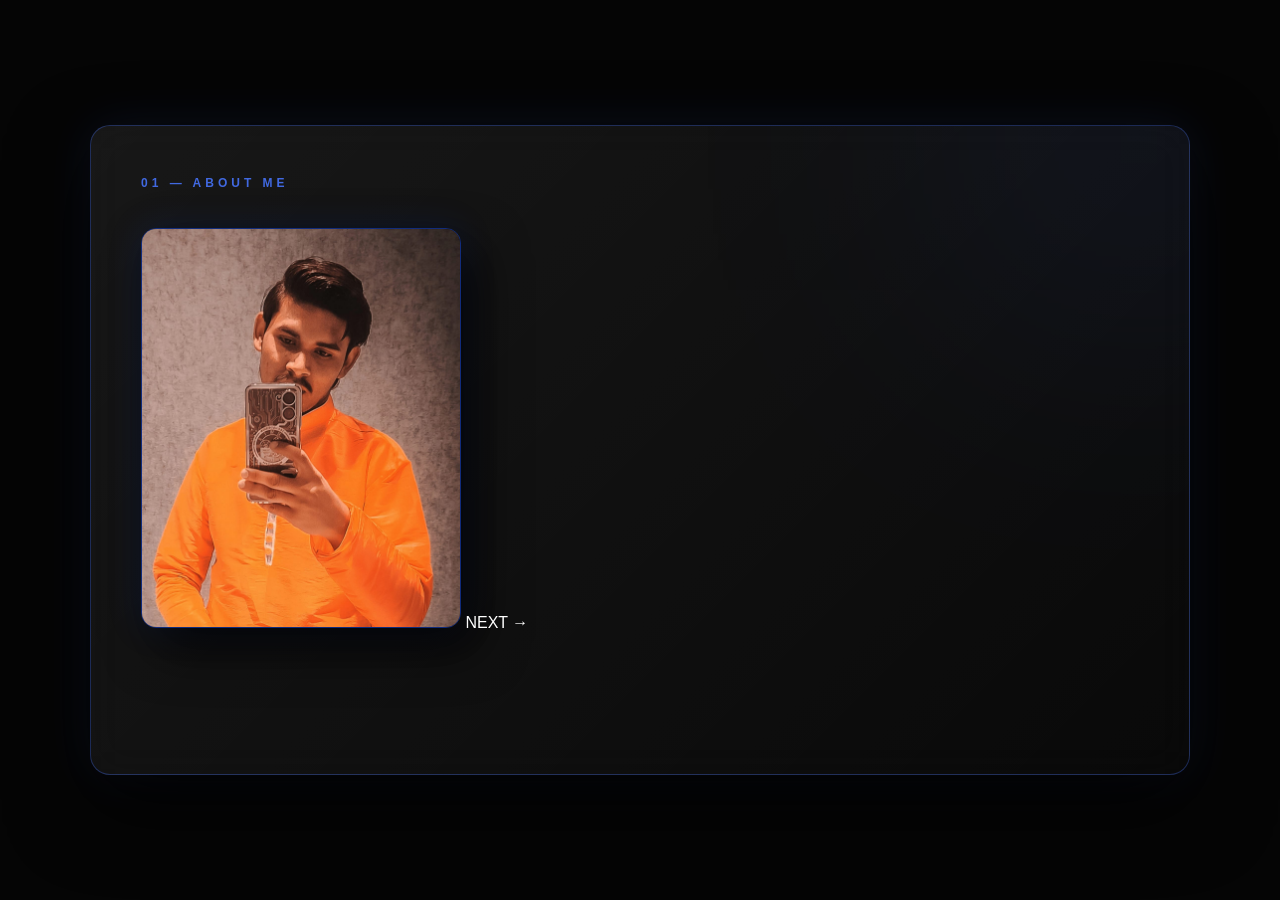
==== index.html @ beff291f "Merge branch 'main' of https://github.com/nandu-998/portfolio" ====
<!DOCTYPE html>
<html lang="en">

<head>

    <meta charset="UTF-8">

    <meta name="viewport" content="width=device-width, initial-scale=1.0">

    <title>CHANDU | Visual Merchandiser</title>
    
    <LINK rel="stylesheet" href="style.css">

</head>


<body>


    <!-- PAGE 01 : ABOUT ME -->

    <main>

        <div>
            01 — ABOUT ME
        </div>


        <section>

            <!-- PROFILE IMAGE -->

            <div>
                <img
                src="assets/profileimage.jpeg"
                    alt="Chandu profile
                >
            </div>


            <!-- ABOUT CONTENT -->

            <div>

                <h1>
                    CHANDU.
                </h1>

                <p>
                    VISUAL MERCHANDISER
                </p>

                <p>
                    I started as a Stock Associate, was promoted to
                    Sales Associate, and then to Visual Merchandiser.
                    I have over 3 years of retail experience at Nike.
                </p>

            </div>

        </section>


        <!-- PAGE NAVIGATION -->

        <div>

            <button>
                ← PREVIOUS
            </button>


            <span>
                01 / 05
            </span>


            <button onclick="window.location.href='experience.html'">
           NEXT →
          </button>
             
                
                
        

        </div>

    </main>


</body>

</html>
---- style.css ----
* {
    margin: 0;
    padding: 0;
    box-sizing: border-box;
}

body {
    min-height: 100vh;

    background: #050505;

    color: #ffffff;

    font-family: Arial, Helvetica, sans-serif;

    display: flex;

    justify-content: center;

    align-items: center;

    padding: 30px;
}


/* MAIN BOOK */

main {
    width: 100%;
    max-width: 1100px;

    min-height: 650px;

    padding: 50px;

    position: relative;

    overflow: hidden;

    border-radius: 20px;

    background:
        linear-gradient(
            135deg,
            rgba(255,255,255,0.08),
            rgba(255,255,255,0.02)
        );

    border: 1px solid rgba(65,105,225,0.35);

    box-shadow:
        0 30px 80px rgba(0,0,0,0.8),
        0 0 50px rgba(65,105,225,0.12);

    backdrop-filter: blur(20px);
}


/* BLUE GLOW */

main::before {

    content: "";

    position: absolute;

    width: 300px;
    height: 300px;

    background: #4169e1;

    filter: blur(140px);

    opacity: 0.15;

    top: -150px;
    right: -100px;

    pointer-events: none;
}


/* PAGE NUMBER */

main > div:first-child {

    color: #4169e1;

    font-size: 12px;

    font-weight: bold;

    letter-spacing: 4px;

    position: relative;

    z-index: 2;
}


/* ABOUT SECTION */

section {

    min-height: 480px;

    display: grid;

    grid-template-columns: 40% 60%;

    align-items: center;

    gap: 50px;

    position: relative;

    z-index: 2;
}


/* PROFILE IMAGE */

section img {

    width: 320px;

    height: 400px;

    object-fit: cover;

    border-radius: 15px;

    border: 1px solid rgba(15, 68, 228, 0.5);

    box-shadow:
        15px 20px 50px rgba(0,0,0,0.8),
        0 0 35px rgba(8, 64, 231, 0.15);

    transition: 0.4s ease;
}


section img:hover {

    transform:
        perspective(800px)
        rotateY(-5deg)
        translateY(-8px);

    box-shadow:
        20px 25px 60px rgba(0,0,0,0.9),
        0 0 45px rgba(65,105,225,0.3);
}


/* SMALL TITLE */

section div:last-child p:first-child {

    color: #4169e1;

    font-size: 13px;

    letter-spacing: 5px;

    font-weight: bold;

    margin-bottom: 20px;
}


/* NAME */

h1 {

    font-size: clamp(55px, 8vw, 90px);

    letter-spacing: -5px;

    margin-bottom: 25px;
}


/* DESCRIPTION */

section div:last-child p:last-child {

    max-width: 480px;

    color: #b8b8b8;

    font-size: 16px;

    line-height: 1.8;
}


/* NAVIGATION */

main > div:last-child {

    display: flex;

    justify-content: space-between;

    align-items: center;

    border-top: 1px solid rgba(255,255,255,0.12);

    padding-top: 20px;

    position: relative;

    z-index: 2;
}


button {

    background: rgba(255,255,255,0.04);

    color: hsl(187, 94%, 49%);

    border: 1px solid rgba(255,255,255,0.15);

    padding: 11px 20px;

    border-radius: 7px;

    cursor: pointer;

    transition: 0.3s;
}


button:hover {

    background: #4169e1;

    border-color: #4169e1;

    box-shadow:
        0 0 20px rgba(65,105,225,0.4);
}


main > div:last-child span {

    color: #777;

    letter-spacing: 3px;
}


/* MOBILE */

@media (max-width: 700px) {

    body {
        padding: 15px;
    }

    main {
        padding: 30px 20px;
    }

    section {
        grid-template-columns: 1fr;

        text-align: center;

        gap: 30px;
    }

    section img {
        width: 220px;
        height: 280px;
        margin: auto;
    }

    section div:last-child p:last-child {
        margin: auto;
    }

    h1 {
        font-size: 55px;
    }

}
/* =========================================================
   CHANDU PORTFOLIO
   EXPERIENCE PAGE — COMPLETE CSS
   Dark + White + Royal Blue
   Medium Glass Cards + Navigation Buttons
   ========================================================= */


/* =========================================================
   EXPERIENCE PAGE
   ========================================================= */

.experience-page {
    width: 100%;
    max-width: 950px;
    margin: 0 auto;
    padding: 25px 20px;
}


/* =========================================================
   PAGE LABEL
   ========================================================= */

.page-label {
    color: #4169e1;

    font-size: 11px;

    font-weight: 600;

    letter-spacing: 3px;

    text-align: center;

    margin-top: 20px;

    margin-bottom: 10px;
}


/* =========================================================
   EXPERIENCE TITLE
   ========================================================= */

.experience-title {
    text-align: center;

    margin-bottom: 30px;
}


.experience-title p {
    color: #4169e1;

    font-size: 11px;

    font-weight: 600;

    letter-spacing: 4px;

    margin: 0 0 8px;
}


.experience-title h1 {
    color: #ffffff;

    font-size: 42px;

    font-weight: 700;

    letter-spacing: 3px;

    margin: 0;
}


/* =========================================================
   EXPERIENCE CARD CONTAINER
   ========================================================= */

.experience-list {
    width: 100%;

    max-width: 760px;

    margin: 0 auto;

    display: grid;

    grid-template-columns: repeat(2, 1fr);

    gap: 18px;
}


/* =========================================================
   EXPERIENCE CARD
   ========================================================= */

.experience-item {

    min-height: 115px;

    padding: 18px 20px;

    background:
        linear-gradient(
            135deg,
            rgba(255,255,255,0.07),
            rgba(255,255,255,0.025)
        );

    border: 1px solid rgba(65,105,225,0.55);

    border-radius: 12px;

    backdrop-filter: blur(14px);

    -webkit-backdrop-filter: blur(14px);

    box-shadow:

        inset 0 1px 0 rgba(255,255,255,0.08),

        0 8px 20px rgba(0,0,0,0.35),

        0 0 15px rgba(65,105,225,0.05);

    transition:
        transform 0.3s ease,
        border-color 0.3s ease,
        box-shadow 0.3s ease;
}


/* =========================================================
   CARD HOVER
   ========================================================= */

.experience-item:hover {

    transform:
        translateY(-5px)
        perspective(700px)
        rotateX(2deg);

    border-color: #4169e1;

    box-shadow:

        inset 0 1px 0 rgba(255,255,255,0.12),

        0 15px 30px rgba(0,0,0,0.45),

        0 0 20px rgba(65,105,225,0.18);
}


/* =========================================================
   COMPANY NAME
   ========================================================= */

.experience-item .company {

    display: block;

    color: #4169e1;

    font-size: 10px;

    font-weight: 700;

    letter-spacing: 3px;

    margin-bottom: 7px;
}


/* =========================================================
   JOB TITLE
   ========================================================= */

.experience-item h2 {

    color: #ffffff;

    font-size: 18px;

    font-weight: 600;

    line-height: 1.3;

    margin: 0 0 7px;
}


/* =========================================================
   EXPERIENCE DURATION
   ========================================================= */

.experience-item p {

    color: #9ca3af;

    font-size: 11px;

    margin: 0;
}


/* =========================================================
   PAGE NAVIGATION
   ========================================================= */

.page-navigation {

    width: 100%;

    max-width: 760px;

    margin: 35px auto 0;

    display: flex;

    align-items: center;

    justify-content: space-between;

    gap: 20px;
}


/* =========================================================
   PREVIOUS / NEXT BUTTON
   ========================================================= */

.page-btn {

    display: inline-flex;

    align-items: center;

    justify-content: center;

    min-width: 130px;

    padding: 11px 20px;

    color: #ffffff;

    background:
        rgba(10,15,30,0.60);

    border: 1px solid #4169e1;

    border-radius: 8px;

    text-decoration: none;

    font-size: 11px;

    font-weight: 600;

    letter-spacing: 1.5px;

    backdrop-filter: blur(10px);

    -webkit-backdrop-filter: blur(10px);

    box-shadow:

        inset 0 0 12px rgba(65,105,225,0.08),

        0 0 10px rgba(65,105,225,0.08);

    transition:
        all 0.3s ease;
}


/* =========================================================
   BUTTON HOVER
   ========================================================= */

.page-btn:hover {

    color: #ffffff;

    background:
        rgba(65,105,225,0.15);

    border-color: #5b7cff;

    box-shadow:

        0 0 15px rgba(65,105,225,0.35),

        inset 0 0 15px rgba(65,105,225,0.08);

    transform: translateY(-2px);
}


/* =========================================================
   BUTTON ACTIVE
   ========================================================= */

.page-btn:active {

    transform: translateY(0);

    background:
        rgba(65,105,225,0.25);
}


/* =========================================================
   PAGE COUNTER
   ========================================================= */

.page-counter {

    color: #ffffff;

    font-size: 12px;

    font-weight: 700;

    letter-spacing: 3px;

    white-space: nowrap;
}


/* =========================================================
   PAGE NUMBER
   ========================================================= */

.page-number {

    color: rgba(255,255,255,0.25);

    font-size: 80px;

    font-weight: 800;

    text-align: center;

    line-height: 1;

    margin-top: 25px;
}


/* =========================================================
   MOBILE
   ========================================================= */

@media (max-width: 700px) {

    .experience-page {

        padding: 20px 15px;
    }


    .experience-title {

        margin-bottom: 22px;
    }


    .experience-title h1 {

        font-size: 32px;

        letter-spacing: 2px;
    }


    .experience-list {

        grid-template-columns: 1fr;

        gap: 14px;

        max-width: 420px;
    }


    .experience-item {

        min-height: auto;

        padding: 16px 18px;
    }


    .experience-item h2 {

        font-size: 17px;
    }


    .page-navigation {

        margin-top: 25px;

        gap: 10px;
    }


    .page-btn {

        min-width: auto;

        padding: 10px 12px;

        font-size: 9px;

        letter-spacing: 1px;
    }


    .page-counter {

        font-size: 10px;

        letter-spacing: 2px;
    }


    .page-number {

        font-size: 55px;

        margin-top: 20px;
    }

}


/* =========================================================
   SMALL MOBILE
   ========================================================= */

@media (max-width: 400px) {

    .experience-title h1 {

        font-size: 28px;
    }


    .experience-item h2 {

        font-size: 16px;
    }


    .page-btn {

        padding: 9px 10px;

        font-size: 8px;
    }


    .page-counter {

        font-size: 9px;
    }

}
/* FORCE EXPERIENCE NAVIGATION BORDER */

.experience-page ~ .page-navigation .page-btn,
.page-navigation .page-btn {

    display: inline-flex !important;

    align-items: center;
    justify-content: center;

    min-width: 130px;
    height: 42px;

    padding: 0 20px;

    color: #ffffff !important;

    background: rgba(8, 12, 25, 0.85) !important;

    border: 2px solid #4169e1 !important;

    border-radius: 8px !important;

    text-decoration: none !important;

    font-size: 11px;

    font-weight: 700;

    letter-spacing: 1.5px;

    box-sizing: border-box;

    box-shadow:
        0 0 8px rgba(65, 105, 225, 0.25),
        inset 0 0 10px rgba(65, 105, 225, 0.08);

    transition: all 0.3s ease;
}


.page-navigation .page-btn:hover {

    background: rgba(65, 105, 225, 0.20) !important;

    border-color: #5b7cff !important;

    box-shadow:
        0 0 18px rgba(65, 105, 225, 0.55),
        inset 0 0 12px rgba(65, 105, 225, 0.15);

    transform: translateY(-2px);
}
/* SKILL GLASS CARDS */

.skill-item {
    padding: 22px 24px;

    background: rgba(20, 24, 35, 0.45);

    border: 2px solid rgba(65, 105, 225, 0.65);

    border-radius: 12px;

    backdrop-filter: blur(12px);
    -webkit-backdrop-filter: blur(12px);

    box-shadow:
        0 0 15px rgba(65, 105, 225, 0.12),
        inset 0 0 15px rgba(255, 255, 255, 0.02);

    transition: all 0.3s ease;
}
.skill-item:hover {
    border-color: #4169e1;

    background: rgba(30, 38, 60, 0.55);

    box-shadow:
        0 0 25px rgba(65, 105, 225, 0.35),
        inset 0 0 15px rgba(65, 105, 225, 0.08);

    transform: translateY(-3px);
}
/* =========================
   SKILLS GLASS CARDS
   ========================= */

.experience-card {
    padding: 22px 24px;

    background: rgba(18, 22, 35, 0.55);

    border: 2px solid rgba(65, 105, 225, 0.70);

    border-radius: 12px;

    backdrop-filter: blur(14px);
    -webkit-backdrop-filter: blur(14px);

    box-shadow:
        0 0 18px rgba(65, 105, 225, 0.15),
        inset 0 0 18px rgba(255, 255, 255, 0.03);

    transition: all 0.3s ease;
}


/* HOVER */

.experience-card:hover {
    border-color: #4169e1;

    background: rgba(25, 32, 52, 0.70);

    box-shadow:
        0 0 25px rgba(65, 105, 225, 0.35),
        inset 0 0 18px rgba(65, 105, 225, 0.08);

    transform: translateY(-3px);
}
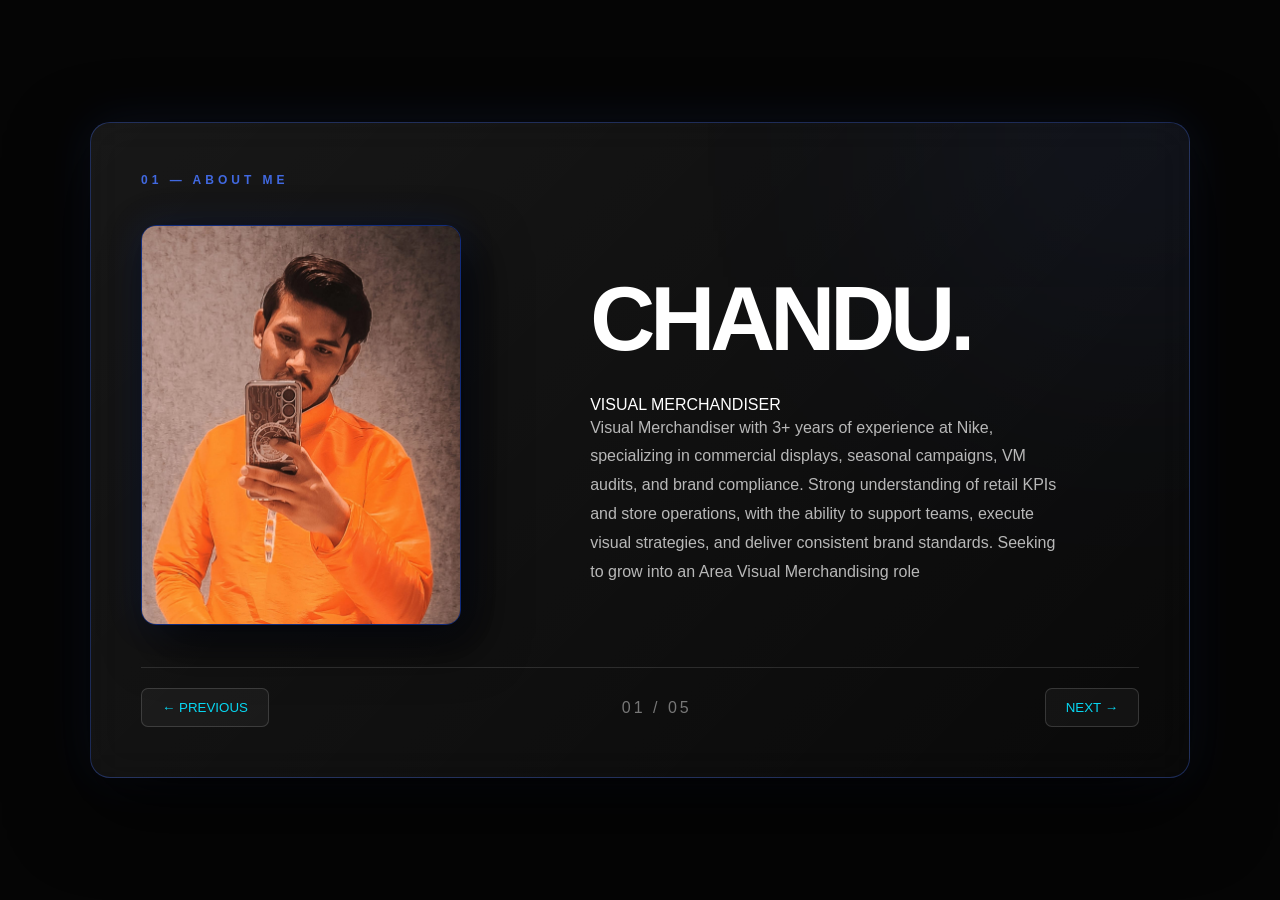
==== commit 9d90cb59: "Fix image alt attribute formatting in index.html" ====
--- a/index.html
+++ b/index.html
@@ -33,7 +33,7 @@
             <div>
                 <img
                 src="assets/profileimage.jpeg"
-                    alt="Chandu profile
+                    alt="Chandu profile"
                 >
             </div>
 
@@ -51,9 +51,11 @@
                 </p>
 
                 <p>
-                    I started as a Stock Associate, was promoted to
-                    Sales Associate, and then to Visual Merchandiser.
-                    I have over 3 years of retail experience at Nike.
+                Visual Merchandiser with 3+ years of experience at Nike, specializing in
+commercial displays, seasonal campaigns, VM audits, and brand
+compliance. Strong understanding of retail KPIs and store operations, with
+the ability to support teams, execute visual strategies, and deliver consistent
+brand standards. Seeking to grow into an Area Visual Merchandising role
                 </p>
 
             </div>
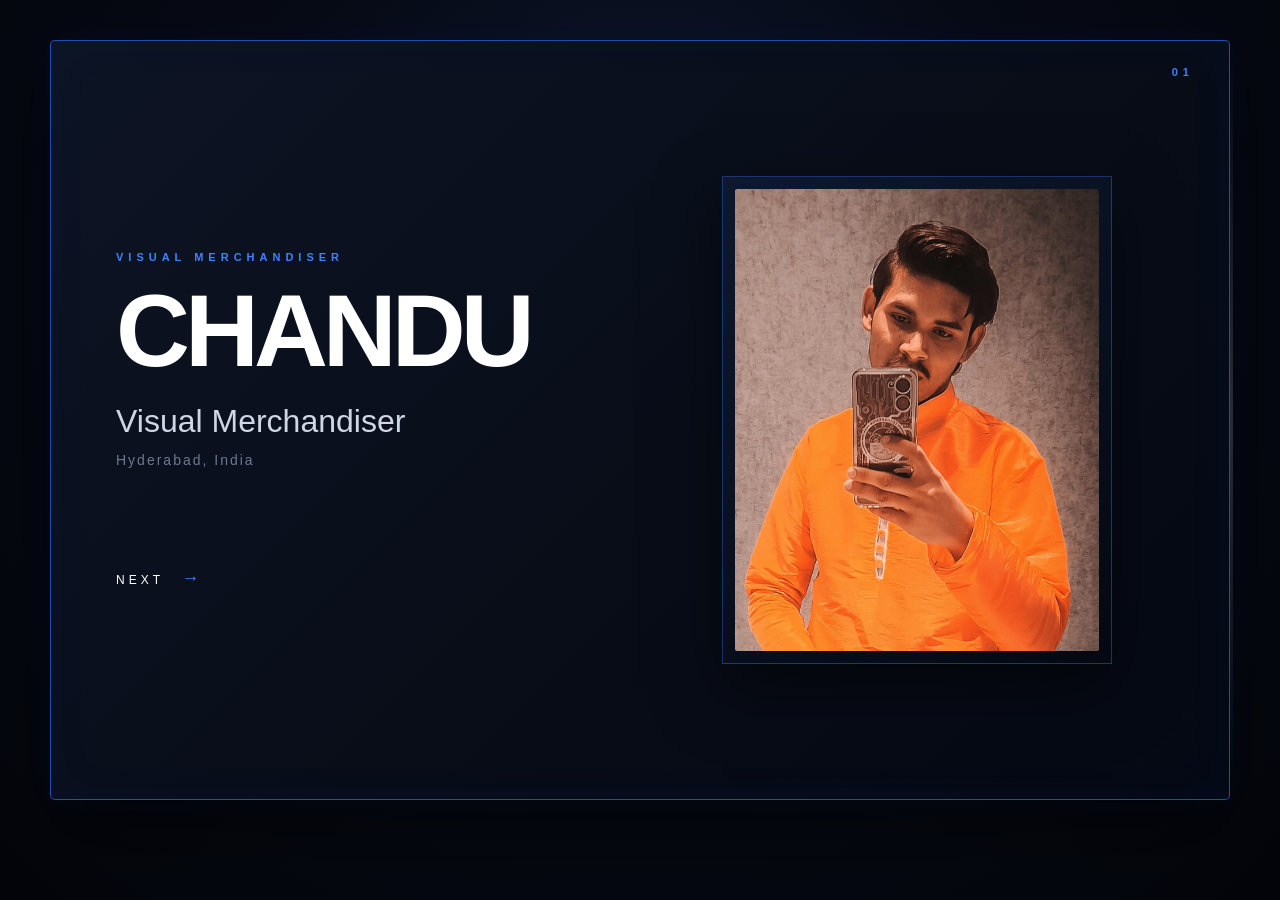
==== commit fdbb5ad4: "Refactor HTML structure and improve readability" ====
--- a/index.html
+++ b/index.html
@@ -5,11 +5,17 @@
 
     <meta charset="UTF-8">
 
-    <meta name="viewport" content="width=device-width, initial-scale=1.0">
-
-    <title>CHANDU | Visual Merchandiser</title>
-    
-    <LINK rel="stylesheet" href="style.css">
+    <meta
+        name="viewport"
+        content="width=device-width, initial-scale=1.0"
+    >
+
+    <title>CHANDU — Visual Merchandiser</title>
+
+    <link
+        rel="stylesheet"
+        href="style.css"
+    >
 
 </head>
 
@@ -17,79 +23,243 @@
 <body>
 
 
-    <!-- PAGE 01 : ABOUT ME -->
-
-    <main>
-
-        <div>
-            01 — ABOUT ME
+    <!-- =========================
+         BACKGROUND
+    ========================== -->
+
+    <div class="background-glow"></div>
+
+
+    <!-- =========================
+         MAIN BOOK
+    ========================== -->
+
+    <main class="book-wrapper">
+
+
+        <div
+            class="book"
+            id="book"
+        >
+
+
+            <!-- =========================
+                 PAGE 1
+            ========================== -->
+
+            <section
+                class="book-page page-one active"
+                id="pageOne"
+            >
+
+
+                <!-- PAGE NUMBER -->
+
+                <div class="page-number">
+                    01
+                </div>
+
+
+                <!-- LEFT SIDE -->
+
+                <div class="page-one-left">
+
+                    <p class="small-label">
+                        VISUAL MERCHANDISER
+                    </p>
+
+
+                    <h1 class="main-name">
+                        CHANDU
+                    </h1>
+
+
+                    <h2 class="main-role">
+                        Visual Merchandiser
+                    </h2>
+
+
+                    <p class="location">
+                        Hyderabad, India
+                    </p>
+
+
+                    <button
+                        class="next-button"
+                        id="nextButton"
+                        type="button"
+                    >
+
+                        NEXT
+                        <span>→</span>
+
+                    </button>
+
+                </div>
+
+
+                <!-- RIGHT SIDE -->
+
+                <div class="page-one-right">
+
+                    <div class="profile-frame">
+
+                        <img
+                            src="assets/profile.jpg"
+                            alt="CHANDU - Visual Merchandiser"
+                            class="profile-image"
+                        >
+
+                    </div>
+
+                </div>
+
+
+            </section>
+
+
+
+            <!-- =========================
+                 PAGE 2
+            ========================== -->
+
+            <section
+                class="book-page page-two"
+                id="pageTwo"
+            >
+
+
+                <!-- PAGE NUMBER -->
+
+                <div class="page-number page-number-two">
+                    02
+                </div>
+
+
+                <!-- PAGE 2 CONTENT -->
+
+                <div class="about-page">
+
+
+                    <!-- HEADER -->
+
+                    <div class="about-header">
+
+                        <p class="small-label">
+                            VISUAL MERCHANDISER
+                        </p>
+
+
+                        <h1>
+                            CHANDU
+                        </h1>
+
+
+                        <div class="header-line"></div>
+
+
+                        <h2>
+                            ABOUT ME
+                        </h2>
+
+                    </div>
+
+
+
+                    <!-- ABOUT CONTENT -->
+
+                    <div class="about-content">
+
+
+                        <p>
+                            I am a Visual Merchandiser with
+                            hands-on experience in retail store
+                            presentation, product placement,
+                            mannequin styling and visual
+                            merchandising standards.
+                        </p>
+
+
+                        <p>
+                            My experience includes working with
+                            retail teams to maintain brand
+                            standards, execute seasonal launches,
+                            develop product displays and create
+                            commercially effective store
+                            presentations.
+                        </p>
+
+
+                        <p>
+                            I focus on combining creativity with
+                            commercial awareness — making sure
+                            every display is visually strong,
+                            customer-focused and aligned with
+                            the brand identity.
+                        </p>
+
+
+                        
+
+
+                    </div>
+
+
+
+                    <!-- PAGE 2 NAVIGATION -->
+
+                    <div class="page-two-navigation">
+
+
+                        <button
+                            class="navigation-button"
+                            id="previousButton"
+                            type="button"
+                        >
+
+                            ← PREVIOUS
+
+                        </button>
+
+
+                        <span class="page-counter">
+                            02 / 05
+                        </span>
+
+
+                        <a
+                            href="experience.html"
+                            class="navigation-button"
+                        >
+
+                            NEXT →
+
+                        </a>
+
+
+                    </div>
+
+
+                </div>
+
+
+            </section>
+
+
         </div>
 
 
-        <section>
-
-            <!-- PROFILE IMAGE -->
-
-            <div>
-                <img
-                src="assets/profileimage.jpeg"
-                    alt="Chandu profile"
-                >
-            </div>
-
-
-            <!-- ABOUT CONTENT -->
-
-            <div>
-
-                <h1>
-                    CHANDU.
-                </h1>
-
-                <p>
-                    VISUAL MERCHANDISER
-                </p>
-
-                <p>
-                Visual Merchandiser with 3+ years of experience at Nike, specializing in
-commercial displays, seasonal campaigns, VM audits, and brand
-compliance. Strong understanding of retail KPIs and store operations, with
-the ability to support teams, execute visual strategies, and deliver consistent
-brand standards. Seeking to grow into an Area Visual Merchandising role
-                </p>
-
-            </div>
-
-        </section>
-
-
-        <!-- PAGE NAVIGATION -->
-
-        <div>
-
-            <button>
-                ← PREVIOUS
-            </button>
-
-
-            <span>
-                01 / 05
-            </span>
-
-
-            <button onclick="window.location.href='experience.html'">
-           NEXT →
-          </button>
-             
-                
-                
-        
-
-        </div>
-
     </main>
 
 
+
+    <!-- =========================
+         JAVASCRIPT
+    ========================== -->
+
+    <script src="script.js"></script>
+
+
 </body>
 
 </html>
--- a/style.css
+++ b/style.css
@@ -1,886 +1,1322 @@
+/* =====================================================
+   RESET
+===================================================== */
+
 * {
     margin: 0;
     padding: 0;
     box-sizing: border-box;
 }
 
+
+html {
+    scroll-behavior: smooth;
+}
+
+
 body {
+
     min-height: 100vh;
 
-    background: #050505;
+    background:
+        radial-gradient(
+            circle at 50% 30%,
+            #101a35 0%,
+            #070b16 45%,
+            #03050a 100%
+        );
 
     color: #ffffff;
 
-    font-family: Arial, Helvetica, sans-serif;
+    font-family:
+        Arial,
+        Helvetica,
+        sans-serif;
+
+    overflow-x: hidden;
+}
+
+
+
+/* =====================================================
+   BACKGROUND
+===================================================== */
+
+.background-glow {
+
+    position: fixed;
+
+    width: 500px;
+    height: 500px;
+
+    left: 50%;
+    top: 35%;
+
+    transform: translate(-50%, -50%);
+
+    background:
+        radial-gradient(
+            circle,
+            rgba(25, 95, 255, 0.12),
+            transparent 70%
+        );
+
+    pointer-events: none;
+
+    z-index: -1;
+}
+
+
+
+/* =====================================================
+   BOOK WRAPPER
+===================================================== */
+
+.book-wrapper {
+
+    width: 100%;
+
+    min-height: 100vh;
+
+    padding:
+        40px
+        30px
+        60px;
 
     display: flex;
 
     justify-content: center;
 
-    align-items: center;
-
-    padding: 30px;
-}
-
-
-/* MAIN BOOK */
-
-main {
+    align-items: flex-start;
+}
+
+
+
+/* =====================================================
+   BOOK
+===================================================== */
+
+.book {
+
+    position: relative;
+
+    width: min(1180px, 94vw);
+
+    /*
+       IMPORTANT:
+       Do NOT give the book a small fixed height.
+       Page 2 needs to grow with content.
+    */
+
+    min-height: 760px;
+
+    perspective: 2200px;
+
+    transform-style: preserve-3d;
+}
+
+
+
+/* =====================================================
+   COMMON PAGE
+===================================================== */
+
+.book-page {
+
+    position: relative;
+
     width: 100%;
-    max-width: 1100px;
-
-    min-height: 650px;
-
-    padding: 50px;
-
-    position: relative;
-
-    overflow: hidden;
-
-    border-radius: 20px;
+
+    min-height: 760px;
+
+    height: auto;
+
+    padding: 65px;
 
     background:
         linear-gradient(
             135deg,
-            rgba(255,255,255,0.08),
-            rgba(255,255,255,0.02)
+            #0d1424 0%,
+            #080d18 55%,
+            #050914 100%
         );
 
-    border: 1px solid rgba(65,105,225,0.35);
+    border:
+        1px solid
+        rgba(45, 112, 255, 0.65);
+
+    border-radius: 5px;
 
     box-shadow:
-        0 30px 80px rgba(0,0,0,0.8),
-        0 0 50px rgba(65,105,225,0.12);
-
-    backdrop-filter: blur(20px);
-}
-
-
-/* BLUE GLOW */
-
-main::before {
+
+        0 30px 80px
+        rgba(0, 0, 0, 0.55),
+
+        0 0 35px
+        rgba(30, 90, 255, 0.08),
+
+        inset 0 0 50px
+        rgba(30, 90, 255, 0.035);
+
+    overflow: visible;
+
+    backface-visibility: visible;
+
+    transform-style: preserve-3d;
+}
+
+
+
+/* =====================================================
+   BOOK EDGE
+===================================================== */
+
+.book-page::after {
 
     content: "";
 
     position: absolute;
 
-    width: 300px;
-    height: 300px;
-
-    background: #4169e1;
-
-    filter: blur(140px);
-
-    opacity: 0.15;
-
-    top: -150px;
-    right: -100px;
-
-    pointer-events: none;
-}
-
-
-/* PAGE NUMBER */
-
-main > div:first-child {
-
-    color: #4169e1;
-
-    font-size: 12px;
-
-    font-weight: bold;
-
-    letter-spacing: 4px;
-
-    position: relative;
-
-    z-index: 2;
-}
-
-
-/* ABOUT SECTION */
-
-section {
-
-    min-height: 480px;
-
-    display: grid;
-
-    grid-template-columns: 40% 60%;
-
-    align-items: center;
-
-    gap: 50px;
-
-    position: relative;
-
-    z-index: 2;
-}
-
-
-/* PROFILE IMAGE */
-
-section img {
-
-    width: 320px;
-
-    height: 400px;
-
-    object-fit: cover;
-
-    border-radius: 15px;
-
-    border: 1px solid rgba(15, 68, 228, 0.5);
-
-    box-shadow:
-        15px 20px 50px rgba(0,0,0,0.8),
-        0 0 35px rgba(8, 64, 231, 0.15);
-
-    transition: 0.4s ease;
-}
-
-
-section img:hover {
-
-    transform:
-        perspective(800px)
-        rotateY(-5deg)
-        translateY(-8px);
-
-    box-shadow:
-        20px 25px 60px rgba(0,0,0,0.9),
-        0 0 45px rgba(65,105,225,0.3);
-}
-
-
-/* SMALL TITLE */
-
-section div:last-child p:first-child {
-
-    color: #4169e1;
-
-    font-size: 13px;
-
-    letter-spacing: 5px;
-
-    font-weight: bold;
-
-    margin-bottom: 20px;
-}
-
-
-/* NAME */
-
-h1 {
-
-    font-size: clamp(55px, 8vw, 90px);
-
-    letter-spacing: -5px;
-
-    margin-bottom: 25px;
-}
-
-
-/* DESCRIPTION */
-
-section div:last-child p:last-child {
-
-    max-width: 480px;
-
-    color: #b8b8b8;
-
-    font-size: 16px;
-
-    line-height: 1.8;
-}
-
-
-/* NAVIGATION */
-
-main > div:last-child {
-
-    display: flex;
-
-    justify-content: space-between;
-
-    align-items: center;
-
-    border-top: 1px solid rgba(255,255,255,0.12);
-
-    padding-top: 20px;
-
-    position: relative;
-
-    z-index: 2;
-}
-
-
-button {
-
-    background: rgba(255,255,255,0.04);
-
-    color: hsl(187, 94%, 49%);
-
-    border: 1px solid rgba(255,255,255,0.15);
-
-    padding: 11px 20px;
-
-    border-radius: 7px;
-
-    cursor: pointer;
-
-    transition: 0.3s;
-}
-
-
-button:hover {
-
-    background: #4169e1;
-
-    border-color: #4169e1;
-
-    box-shadow:
-        0 0 20px rgba(65,105,225,0.4);
-}
-
-
-main > div:last-child span {
-
-    color: #777;
-
-    letter-spacing: 3px;
-}
-
-
-/* MOBILE */
-
-@media (max-width: 700px) {
-
-    body {
-        padding: 15px;
-    }
-
-    main {
-        padding: 30px 20px;
-    }
-
-    section {
-        grid-template-columns: 1fr;
-
-        text-align: center;
-
-        gap: 30px;
-    }
-
-    section img {
-        width: 220px;
-        height: 280px;
-        margin: auto;
-    }
-
-    section div:last-child p:last-child {
-        margin: auto;
-    }
-
-    h1 {
-        font-size: 55px;
-    }
-
-}
-/* =========================================================
-   CHANDU PORTFOLIO
-   EXPERIENCE PAGE — COMPLETE CSS
-   Dark + White + Royal Blue
-   Medium Glass Cards + Navigation Buttons
-   ========================================================= */
-
-
-/* =========================================================
-   EXPERIENCE PAGE
-   ========================================================= */
-
-.experience-page {
-    width: 100%;
-    max-width: 950px;
-    margin: 0 auto;
-    padding: 25px 20px;
-}
-
-
-/* =========================================================
-   PAGE LABEL
-   ========================================================= */
-
-.page-label {
-    color: #4169e1;
-
-    font-size: 11px;
-
-    font-weight: 600;
-
-    letter-spacing: 3px;
-
-    text-align: center;
-
-    margin-top: 20px;
-
-    margin-bottom: 10px;
-}
-
-
-/* =========================================================
-   EXPERIENCE TITLE
-   ========================================================= */
-
-.experience-title {
-    text-align: center;
-
-    margin-bottom: 30px;
-}
-
-
-.experience-title p {
-    color: #4169e1;
-
-    font-size: 11px;
-
-    font-weight: 600;
-
-    letter-spacing: 4px;
-
-    margin: 0 0 8px;
-}
-
-
-.experience-title h1 {
-    color: #ffffff;
-
-    font-size: 42px;
-
-    font-weight: 700;
-
-    letter-spacing: 3px;
-
-    margin: 0;
-}
-
-
-/* =========================================================
-   EXPERIENCE CARD CONTAINER
-   ========================================================= */
-
-.experience-list {
-    width: 100%;
-
-    max-width: 760px;
-
-    margin: 0 auto;
-
-    display: grid;
-
-    grid-template-columns: repeat(2, 1fr);
-
-    gap: 18px;
-}
-
-
-/* =========================================================
-   EXPERIENCE CARD
-   ========================================================= */
-
-.experience-item {
-
-    min-height: 115px;
-
-    padding: 18px 20px;
+    top: 12px;
+    bottom: 12px;
+
+    width: 3px;
+
+    right: -4px;
 
     background:
         linear-gradient(
-            135deg,
-            rgba(255,255,255,0.07),
-            rgba(255,255,255,0.025)
+            to bottom,
+            transparent,
+            rgba(255,255,255,0.15),
+            transparent
         );
 
-    border: 1px solid rgba(65,105,225,0.55);
-
-    border-radius: 12px;
-
-    backdrop-filter: blur(14px);
-
-    -webkit-backdrop-filter: blur(14px);
+    pointer-events: none;
+}
+
+
+
+/* =====================================================
+   PAGE NUMBER
+===================================================== */
+
+.page-number {
+
+    position: absolute;
+
+    top: 25px;
+
+    right: 35px;
+
+    font-size: 11px;
+
+    letter-spacing: 5px;
+
+    color: #3d80ff;
+
+    font-weight: 700;
+}
+
+
+
+/* =====================================================
+   PAGE 1
+===================================================== */
+
+.page-one {
+
+    min-height: 760px;
+
+    display: grid;
+
+    grid-template-columns:
+        1fr
+        1fr;
+
+    gap: 60px;
+
+    align-items: center;
+}
+
+
+
+/* =====================================================
+   PAGE 1 LEFT
+===================================================== */
+
+.page-one-left {
+
+    display: flex;
+
+    flex-direction: column;
+
+    justify-content: center;
+
+    align-items: flex-start;
+}
+
+
+.small-label {
+
+    font-size: 11px;
+
+    letter-spacing: 5px;
+
+    color: #3f82ff;
+
+    font-weight: 700;
+
+    margin-bottom: 22px;
+}
+
+
+.main-name {
+
+    font-size:
+        clamp(
+            64px,
+            8vw,
+            120px
+        );
+
+    line-height: 0.9;
+
+    letter-spacing: -5px;
+
+    font-weight: 900;
+
+    color: #ffffff;
+
+    margin-bottom: 25px;
+}
+
+
+.main-role {
+
+    font-size:
+        clamp(
+            20px,
+            2.5vw,
+            32px
+        );
+
+    font-weight: 400;
+
+    color: #cfd6e5;
+
+    margin-bottom: 12px;
+}
+
+
+.location {
+
+    font-size: 14px;
+
+    letter-spacing: 2px;
+
+    color: #6e7890;
+}
+
+
+
+/* =====================================================
+   NEXT BUTTON
+===================================================== */
+
+.next-button {
+
+    margin-top: 100px;
+
+    background: transparent;
+
+    border: none;
+
+    color: #ffffff;
+
+    font-size: 12px;
+
+    letter-spacing: 4px;
+
+    cursor: pointer;
+
+    transition:
+        color 0.25s ease,
+        transform 0.25s ease;
+}
+
+
+.next-button span {
+
+    color: #3d82ff;
+
+    margin-left: 10px;
+
+    font-size: 18px;
+}
+
+
+.next-button:hover {
+
+    color: #3d82ff;
+
+    transform:
+        translateX(6px);
+}
+
+
+
+/* =====================================================
+   PAGE 1 RIGHT
+===================================================== */
+
+.page-one-right {
+
+    display: flex;
+
+    justify-content: center;
+
+    align-items: center;
+}
+
+
+.profile-frame {
+
+    width:
+        min(
+            390px,
+            100%
+        );
+
+    aspect-ratio: 4 / 5;
+
+    padding: 12px;
+
+    border:
+        1px solid
+        rgba(65, 125, 255, 0.35);
+
+    background:
+        linear-gradient(
+            145deg,
+            rgba(30, 60, 120, 0.22),
+            rgba(0, 0, 0, 0.15)
+        );
 
     box-shadow:
-
-        inset 0 1px 0 rgba(255,255,255,0.08),
-
-        0 8px 20px rgba(0,0,0,0.35),
-
-        0 0 15px rgba(65,105,225,0.05);
+        0 25px 60px
+        rgba(0, 0, 0, 0.5);
+}
+
+
+.profile-image {
+
+    width: 100%;
+
+    height: 100%;
+
+    display: block;
+
+    object-fit: cover;
+
+    object-position: center;
+
+    border-radius: 2px;
+}
+
+
+
+/* =====================================================
+   PAGE 2
+===================================================== */
+
+.page-two {
+
+    /*
+       This is the important fix.
+       Page 2 is allowed to become taller.
+    */
+
+    min-height: 760px;
+
+    height: auto;
+
+    padding:
+        70px
+        80px
+        55px;
+
+    overflow: visible;
+
+    display: block;
+}
+
+
+
+/* =====================================================
+   ABOUT PAGE
+===================================================== */
+
+.about-page {
+
+    width: 100%;
+
+    min-height: 630px;
+
+    height: auto;
+
+    display: flex;
+
+    flex-direction: column;
+
+    justify-content: flex-start;
+
+    overflow: visible;
+}
+
+
+
+/* =====================================================
+   ABOUT HEADER
+===================================================== */
+
+.about-header {
+
+    width: 100%;
+
+    margin-bottom: 45px;
+}
+
+
+.about-header h1 {
+
+    font-size:
+        clamp(
+            55px,
+            7vw,
+            95px
+        );
+
+    line-height: 0.95;
+
+    letter-spacing: -4px;
+
+    margin-bottom: 20px;
+
+    color: #ffffff;
+}
+
+
+.about-header h2 {
+
+    font-size:
+        clamp(
+            26px,
+            3vw,
+            42px
+        );
+
+    color: #ffffff;
+
+    letter-spacing: 1px;
+}
+
+
+.header-line {
+
+    width: 90px;
+
+    height: 2px;
+
+    background: #2775ff;
+
+    margin-bottom: 25px;
+
+    box-shadow:
+        0 0 12px
+        rgba(39, 117, 255, 0.6);
+}
+
+
+
+/* =====================================================
+   ABOUT CONTENT
+===================================================== */
+
+.about-content {
+
+    width: 100%;
+
+    max-width: 900px;
+
+    color: #cbd2df;
+
+    font-size: 17px;
+
+    line-height: 1.8;
+
+    overflow: visible;
+}
+
+
+.about-content p {
+
+    margin-bottom: 24px;
+}
+
+
+
+/* =====================================================
+   SKILLS
+===================================================== */
+
+.about-skills {
+
+    display: grid;
+
+    grid-template-columns:
+        repeat(2, 1fr);
+
+    gap: 12px;
+
+    margin-top: 30px;
+
+    width: 100%;
+
+    max-width: 900px;
+}
+
+
+.skill-item {
+
+    min-height: 58px;
+
+    padding:
+        16px
+        20px;
+
+    border:
+        1px solid
+        rgba(50, 110, 255, 0.35);
+
+    background:
+        rgba(10, 18, 35, 0.65);
+
+    display: flex;
+
+    align-items: center;
+
+    gap: 15px;
+
+    color: #e6eaf2;
+
+    font-size: 13px;
+
+    letter-spacing: 0.5px;
+}
+
+
+.skill-item span {
+
+    color: #347cff;
+
+    font-weight: 700;
+
+    font-size: 11px;
+
+    letter-spacing: 2px;
+}
+
+
+
+/* =====================================================
+   PAGE 2 NAVIGATION
+===================================================== */
+
+.page-two-navigation {
+
+    width: 100%;
+
+    margin-top: 55px;
+
+    padding-top: 25px;
+
+    border-top:
+        1px solid
+        rgba(60, 110, 200, 0.25);
+
+    display: flex;
+
+    justify-content: space-between;
+
+    align-items: center;
+}
+
+
+.navigation-button {
+
+    display: inline-flex;
+
+    align-items: center;
+
+    justify-content: center;
+
+    min-width: 145px;
+
+    min-height: 48px;
+
+    padding:
+        12px
+        20px;
+
+    background: transparent;
+
+    border:
+        1px solid
+        rgba(50, 115, 255, 0.65);
+
+    color: #ffffff;
+
+    text-decoration: none;
+
+    font-size: 11px;
+
+    font-weight: 700;
+
+    letter-spacing: 2px;
+
+    cursor: pointer;
 
     transition:
-        transform 0.3s ease,
-        border-color 0.3s ease,
-        box-shadow 0.3s ease;
-}
-
-
-/* =========================================================
-   CARD HOVER
-   ========================================================= */
-
-.experience-item:hover {
+        background 0.25s ease,
+        border-color 0.25s ease,
+        transform 0.25s ease;
+}
+
+
+.navigation-button:hover {
+
+    background:
+        rgba(35, 100, 255, 0.15);
+
+    border-color:
+        #3e82ff;
 
     transform:
-        translateY(-5px)
-        perspective(700px)
-        rotateX(2deg);
-
-    border-color: #4169e1;
+        translateY(-2px);
+}
+
+
+.page-counter {
+
+    color: #7f899e;
+
+    font-size: 13px;
+
+    letter-spacing: 4px;
+
+    font-weight: 700;
+}
+
+
+.page-counter::first-letter {
+
+    color: #3d82ff;
+}
+
+
+
+/* =====================================================
+   PAGE 2 HIDDEN STATE
+===================================================== */
+
+.page-two {
+
+    display: none;
+}
+
+
+.page-two.show {
+
+    display: block;
+}
+
+
+
+/* =====================================================
+   PAGE 1 HIDE
+===================================================== */
+
+.page-one.hide {
+
+    display: none;
+}
+
+
+
+/* =====================================================
+   TABLET
+===================================================== */
+
+@media (max-width: 900px) {
+
+    .book-wrapper {
+
+        padding:
+            25px
+            18px
+            45px;
+    }
+
+
+    .book {
+
+        width: 96vw;
+
+        min-height: auto;
+    }
+
+
+    .book-page {
+
+        padding:
+            50px
+            45px;
+    }
+
+
+    .page-one {
+
+        grid-template-columns:
+            1fr;
+
+        gap: 50px;
+
+        min-height: auto;
+    }
+
+
+    .page-one-left {
+
+        align-items: center;
+
+        text-align: center;
+    }
+
+
+    .page-one-right {
+
+        order: -1;
+    }
+
+
+    .profile-frame {
+
+        width: 320px;
+    }
+
+
+    .next-button {
+
+        margin-top: 50px;
+    }
+
+
+    .page-two {
+
+        min-height: auto;
+
+        padding:
+            50px
+            45px;
+    }
+
+
+    .about-page {
+
+        min-height: auto;
+    }
+
+
+    .about-skills {
+
+        grid-template-columns:
+            1fr;
+    }
+
+}
+
+
+
+/* =====================================================
+   MOBILE
+===================================================== */
+
+@media (max-width: 600px) {
+
+    .book-wrapper {
+
+        padding:
+            15px
+            10px
+            30px;
+    }
+
+
+    .book {
+
+        width: 96vw;
+    }
+
+
+    .book-page {
+
+        padding:
+            40px
+            25px;
+    }
+
+
+    .page-number {
+
+        top: 18px;
+
+        right: 20px;
+
+        font-size: 9px;
+    }
+
+
+    .page-one {
+
+        min-height: auto;
+
+        gap: 35px;
+    }
+
+
+    .profile-frame {
+
+        width: 100%;
+
+        max-width: 290px;
+    }
+
+
+    .main-name {
+
+        font-size: 58px;
+
+        letter-spacing: -3px;
+    }
+
+
+    .main-role {
+
+        font-size: 20px;
+    }
+
+
+    .next-button {
+
+        margin-top: 40px;
+    }
+
+
+    .page-two {
+
+        padding:
+            45px
+            25px;
+    }
+
+
+    .about-header {
+
+        margin-bottom: 30px;
+    }
+
+
+    .about-header h1 {
+
+        font-size: 55px;
+
+        letter-spacing: -3px;
+    }
+
+
+    .about-content {
+
+        font-size: 15px;
+
+        line-height: 1.7;
+    }
+
+
+    .skill-item {
+
+        font-size: 12px;
+
+        padding: 14px;
+    }
+
+
+    .page-two-navigation {
+
+        flex-wrap: wrap;
+
+        gap: 15px;
+
+        justify-content: center;
+    }
+
+
+    .page-counter {
+
+        order: -1;
+
+        width: 100%;
+
+        text-align: center;
+    }
+
+
+    .navigation-button {
+
+        min-width: 125px;
+
+        font-size: 9px;
+    }
+
+}
+
+
+
+/* =====================================================
+   VERY SMALL MOBILE
+===================================================== */
+
+@media (max-width: 380px) {
+
+    .book-page {
+
+        padding:
+            35px
+            18px;
+    }
+
+
+    .main-name {
+
+        font-size: 48px;
+    }
+
+
+    .about-header h1 {
+
+        font-size: 45px;
+    }
+
+
+    .about-content {
+
+        font-size: 14px;
+    }
+
+}
+
+/* =====================================================
+   EXPERIENCE PAGE
+===================================================== */
+
+.experience-page {
+
+    min-height: 760px;
+
+    height: auto;
+
+    padding:
+        65px
+        75px
+        45px;
+
+    display: flex;
+
+    flex-direction: column;
+
+    overflow: visible;
+}
+
+
+/* HEADER */
+
+.experience-header {
+
+    margin-bottom: 45px;
+}
+
+
+.experience-header h1 {
+
+    font-size:
+        clamp(
+            55px,
+            7vw,
+            95px
+        );
+
+    line-height: 0.95;
+
+    letter-spacing: -4px;
+
+    margin-bottom: 15px;
+
+    color: #ffffff;
+}
+
+
+.experience-subtitle {
+
+    color: #9ba6ba;
+
+    font-size: 16px;
+
+    letter-spacing: 0.5px;
+}
+
+
+
+/* EXPERIENCE CONTENT */
+
+.experience-content {
+
+    flex: 1;
+
+    display: flex;
+
+    flex-direction: column;
+
+    gap: 25px;
+}
+
+
+/* EXPERIENCE ITEM */
+
+.experience-item {
+
+    display: grid;
+
+    grid-template-columns:
+        150px
+        1fr;
+
+    gap: 35px;
+
+    padding:
+        28px
+        30px;
+
+    border:
+        1px solid
+        rgba(50, 110, 255, 0.35);
+
+    background:
+        rgba(8, 15, 30, 0.65);
 
     box-shadow:
-
-        inset 0 1px 0 rgba(255,255,255,0.12),
-
-        0 15px 30px rgba(0,0,0,0.45),
-
-        0 0 20px rgba(65,105,225,0.18);
-}
-
-
-/* =========================================================
-   COMPANY NAME
-   ========================================================= */
-
-.experience-item .company {
-
-    display: block;
-
-    color: #4169e1;
+        inset 0 0 30px
+        rgba(30, 80, 180, 0.03);
+}
+
+
+.experience-year {
+
+    color: #3d82ff;
+
+    font-size: 11px;
+
+    font-weight: 700;
+
+    letter-spacing: 2px;
+
+    padding-top: 5px;
+}
+
+
+.experience-brand {
+
+    color: #3d82ff;
+
+    font-size: 11px;
+
+    font-weight: 700;
+
+    letter-spacing: 4px;
+
+    margin-bottom: 8px;
+}
+
+
+.experience-main h2 {
+
+    font-size:
+        clamp(
+            24px,
+            3vw,
+            38px
+        );
+
+    color: #ffffff;
+
+    margin-bottom: 8px;
+}
+
+
+.experience-location {
+
+    color: #8995aa;
+
+    font-size: 13px;
+
+    margin-bottom: 18px;
+}
+
+
+.experience-description {
+
+    max-width: 760px;
+
+    color: #c7cfdd;
+
+    font-size: 15px;
+
+    line-height: 1.7;
+}
+
+
+
+/* SKILLS */
+
+.experience-points {
+
+    display: flex;
+
+    flex-wrap: wrap;
+
+    gap: 9px;
+
+    margin-top: 20px;
+}
+
+
+.experience-points span {
+
+    padding:
+        8px
+        12px;
+
+    border:
+        1px solid
+        rgba(55, 120, 255, 0.35);
+
+    color: #b9c4d8;
 
     font-size: 10px;
 
-    font-weight: 700;
-
-    letter-spacing: 3px;
-
-    margin-bottom: 7px;
-}
-
-
-/* =========================================================
-   JOB TITLE
-   ========================================================= */
-
-.experience-item h2 {
-
-    color: #ffffff;
-
-    font-size: 18px;
-
-    font-weight: 600;
-
-    line-height: 1.3;
-
-    margin: 0 0 7px;
-}
-
-
-/* =========================================================
-   EXPERIENCE DURATION
-   ========================================================= */
-
-.experience-item p {
-
-    color: #9ca3af;
-
-    font-size: 11px;
-
-    margin: 0;
-}
-
-
-/* =========================================================
-   PAGE NAVIGATION
-   ========================================================= */
-
-.page-navigation {
-
-    width: 100%;
-
-    max-width: 760px;
-
-    margin: 35px auto 0;
+    letter-spacing: 1px;
+}
+
+
+
+/* CAREER TRACK */
+
+.career-track {
+
+    display: grid;
+
+    grid-template-columns:
+        repeat(3, 1fr);
+
+    gap: 12px;
+
+    margin-top: 22px;
+}
+
+
+.career-step {
+
+    padding:
+        15px;
+
+    border:
+        1px solid
+        rgba(55, 120, 255, 0.3);
 
     display: flex;
 
-    align-items: center;
-
-    justify-content: space-between;
-
-    gap: 20px;
-}
-
-
-/* =========================================================
-   PREVIOUS / NEXT BUTTON
-   ========================================================= */
-
-.page-btn {
-
-    display: inline-flex;
-
-    align-items: center;
-
-    justify-content: center;
-
-    min-width: 130px;
-
-    padding: 11px 20px;
-
-    color: #ffffff;
-
-    background:
-        rgba(10,15,30,0.60);
-
-    border: 1px solid #4169e1;
-
-    border-radius: 8px;
-
-    text-decoration: none;
-
-    font-size: 11px;
-
-    font-weight: 600;
-
-    letter-spacing: 1.5px;
-
-    backdrop-filter: blur(10px);
-
-    -webkit-backdrop-filter: blur(10px);
-
-    box-shadow:
-
-        inset 0 0 12px rgba(65,105,225,0.08),
-
-        0 0 10px rgba(65,105,225,0.08);
-
-    transition:
-        all 0.3s ease;
-}
-
-
-/* =========================================================
-   BUTTON HOVER
-   ========================================================= */
-
-.page-btn:hover {
-
-    color: #ffffff;
-
-    background:
-        rgba(65,105,225,0.15);
-
-    border-color: #5b7cff;
-
-    box-shadow:
-
-        0 0 15px rgba(65,105,225,0.35),
-
-        inset 0 0 15px rgba(65,105,225,0.08);
-
-    transform: translateY(-2px);
-}
-
-
-/* =========================================================
-   BUTTON ACTIVE
-   ========================================================= */
-
-.page-btn:active {
-
-    transform: translateY(0);
-
-    background:
-        rgba(65,105,225,0.25);
-}
-
-
-/* =========================================================
-   PAGE COUNTER
-   ========================================================= */
-
-.page-counter {
-
-    color: #ffffff;
+    flex-direction: column;
+
+    gap: 8px;
+}
+
+
+.career-step span {
+
+    color: #3d82ff;
+
+    font-size: 10px;
+
+    letter-spacing: 2px;
+}
+
+
+.career-step strong {
+
+    color: #e8edf5;
 
     font-size: 12px;
-
-    font-weight: 700;
-
-    letter-spacing: 3px;
-
-    white-space: nowrap;
-}
-
-
-/* =========================================================
-   PAGE NUMBER
-   ========================================================= */
-
-.page-number {
-
-    color: rgba(255,255,255,0.25);
-
-    font-size: 80px;
-
-    font-weight: 800;
-
-    text-align: center;
-
-    line-height: 1;
-
-    margin-top: 25px;
-}
-
-
-/* =========================================================
-   MOBILE
-   ========================================================= */
+}
+
+
+
+/* MOBILE */
 
 @media (max-width: 700px) {
 
     .experience-page {
 
-        padding: 20px 15px;
-    }
-
-
-    .experience-title {
-
-        margin-bottom: 22px;
-    }
-
-
-    .experience-title h1 {
-
-        font-size: 32px;
-
-        letter-spacing: 2px;
-    }
-
-
-    .experience-list {
+        padding:
+            45px
+            25px
+            35px;
+    }
+
+
+    .experience-item {
 
         grid-template-columns: 1fr;
 
-        gap: 14px;
-
-        max-width: 420px;
-    }
-
-
-    .experience-item {
-
-        min-height: auto;
-
-        padding: 16px 18px;
-    }
-
-
-    .experience-item h2 {
-
-        font-size: 17px;
-    }
-
-
-    .page-navigation {
-
-        margin-top: 25px;
-
-        gap: 10px;
-    }
-
-
-    .page-btn {
-
-        min-width: auto;
-
-        padding: 10px 12px;
-
-        font-size: 9px;
-
-        letter-spacing: 1px;
-    }
-
-
-    .page-counter {
-
-        font-size: 10px;
-
-        letter-spacing: 2px;
-    }
-
-
-    .page-number {
-
-        font-size: 55px;
-
-        margin-top: 20px;
-    }
-
-}
-
-
-/* =========================================================
-   SMALL MOBILE
-   ========================================================= */
-
-@media (max-width: 400px) {
-
-    .experience-title h1 {
-
-        font-size: 28px;
-    }
-
-
-    .experience-item h2 {
-
-        font-size: 16px;
-    }
-
-
-    .page-btn {
-
-        padding: 9px 10px;
-
-        font-size: 8px;
-    }
-
-
-    .page-counter {
-
-        font-size: 9px;
-    }
-
-}
-/* FORCE EXPERIENCE NAVIGATION BORDER */
-
-.experience-page ~ .page-navigation .page-btn,
-.page-navigation .page-btn {
-
-    display: inline-flex !important;
-
-    align-items: center;
-    justify-content: center;
-
-    min-width: 130px;
-    height: 42px;
-
-    padding: 0 20px;
-
-    color: #ffffff !important;
-
-    background: rgba(8, 12, 25, 0.85) !important;
-
-    border: 2px solid #4169e1 !important;
-
-    border-radius: 8px !important;
-
-    text-decoration: none !important;
-
-    font-size: 11px;
-
-    font-weight: 700;
-
-    letter-spacing: 1.5px;
-
-    box-sizing: border-box;
-
-    box-shadow:
-        0 0 8px rgba(65, 105, 225, 0.25),
-        inset 0 0 10px rgba(65, 105, 225, 0.08);
-
-    transition: all 0.3s ease;
-}
-
-
-.page-navigation .page-btn:hover {
-
-    background: rgba(65, 105, 225, 0.20) !important;
-
-    border-color: #5b7cff !important;
-
-    box-shadow:
-        0 0 18px rgba(65, 105, 225, 0.55),
-        inset 0 0 12px rgba(65, 105, 225, 0.15);
-
-    transform: translateY(-2px);
-}
-/* SKILL GLASS CARDS */
-
-.skill-item {
-    padding: 22px 24px;
-
-    background: rgba(20, 24, 35, 0.45);
-
-    border: 2px solid rgba(65, 105, 225, 0.65);
-
-    border-radius: 12px;
-
-    backdrop-filter: blur(12px);
-    -webkit-backdrop-filter: blur(12px);
-
-    box-shadow:
-        0 0 15px rgba(65, 105, 225, 0.12),
-        inset 0 0 15px rgba(255, 255, 255, 0.02);
-
-    transition: all 0.3s ease;
-}
-.skill-item:hover {
-    border-color: #4169e1;
-
-    background: rgba(30, 38, 60, 0.55);
-
-    box-shadow:
-        0 0 25px rgba(65, 105, 225, 0.35),
-        inset 0 0 15px rgba(65, 105, 225, 0.08);
-
-    transform: translateY(-3px);
-}
-/* =========================
-   SKILLS GLASS CARDS
-   ========================= */
-
-.experience-card {
-    padding: 22px 24px;
-
-    background: rgba(18, 22, 35, 0.55);
-
-    border: 2px solid rgba(65, 105, 225, 0.70);
-
-    border-radius: 12px;
-
-    backdrop-filter: blur(14px);
-    -webkit-backdrop-filter: blur(14px);
-
-    box-shadow:
-        0 0 18px rgba(65, 105, 225, 0.15),
-        inset 0 0 18px rgba(255, 255, 255, 0.03);
-
-    transition: all 0.3s ease;
-}
-
-
-/* HOVER */
-
-.experience-card:hover {
-    border-color: #4169e1;
-
-    background: rgba(25, 32, 52, 0.70);
-
-    box-shadow:
-        0 0 25px rgba(65, 105, 225, 0.35),
-        inset 0 0 18px rgba(65, 105, 225, 0.08);
-
-    transform: translateY(-3px);
+        gap: 15px;
+
+        padding: 22px;
+    }
+
+
+    .career-track {
+
+        grid-template-columns: 1fr;
+    }
+
+
+    .experience-header h1 {
+
+        font-size: 52px;
+    }
+
+
+    .experience-description {
+
+        font-size: 14px;
+    }
+
 }
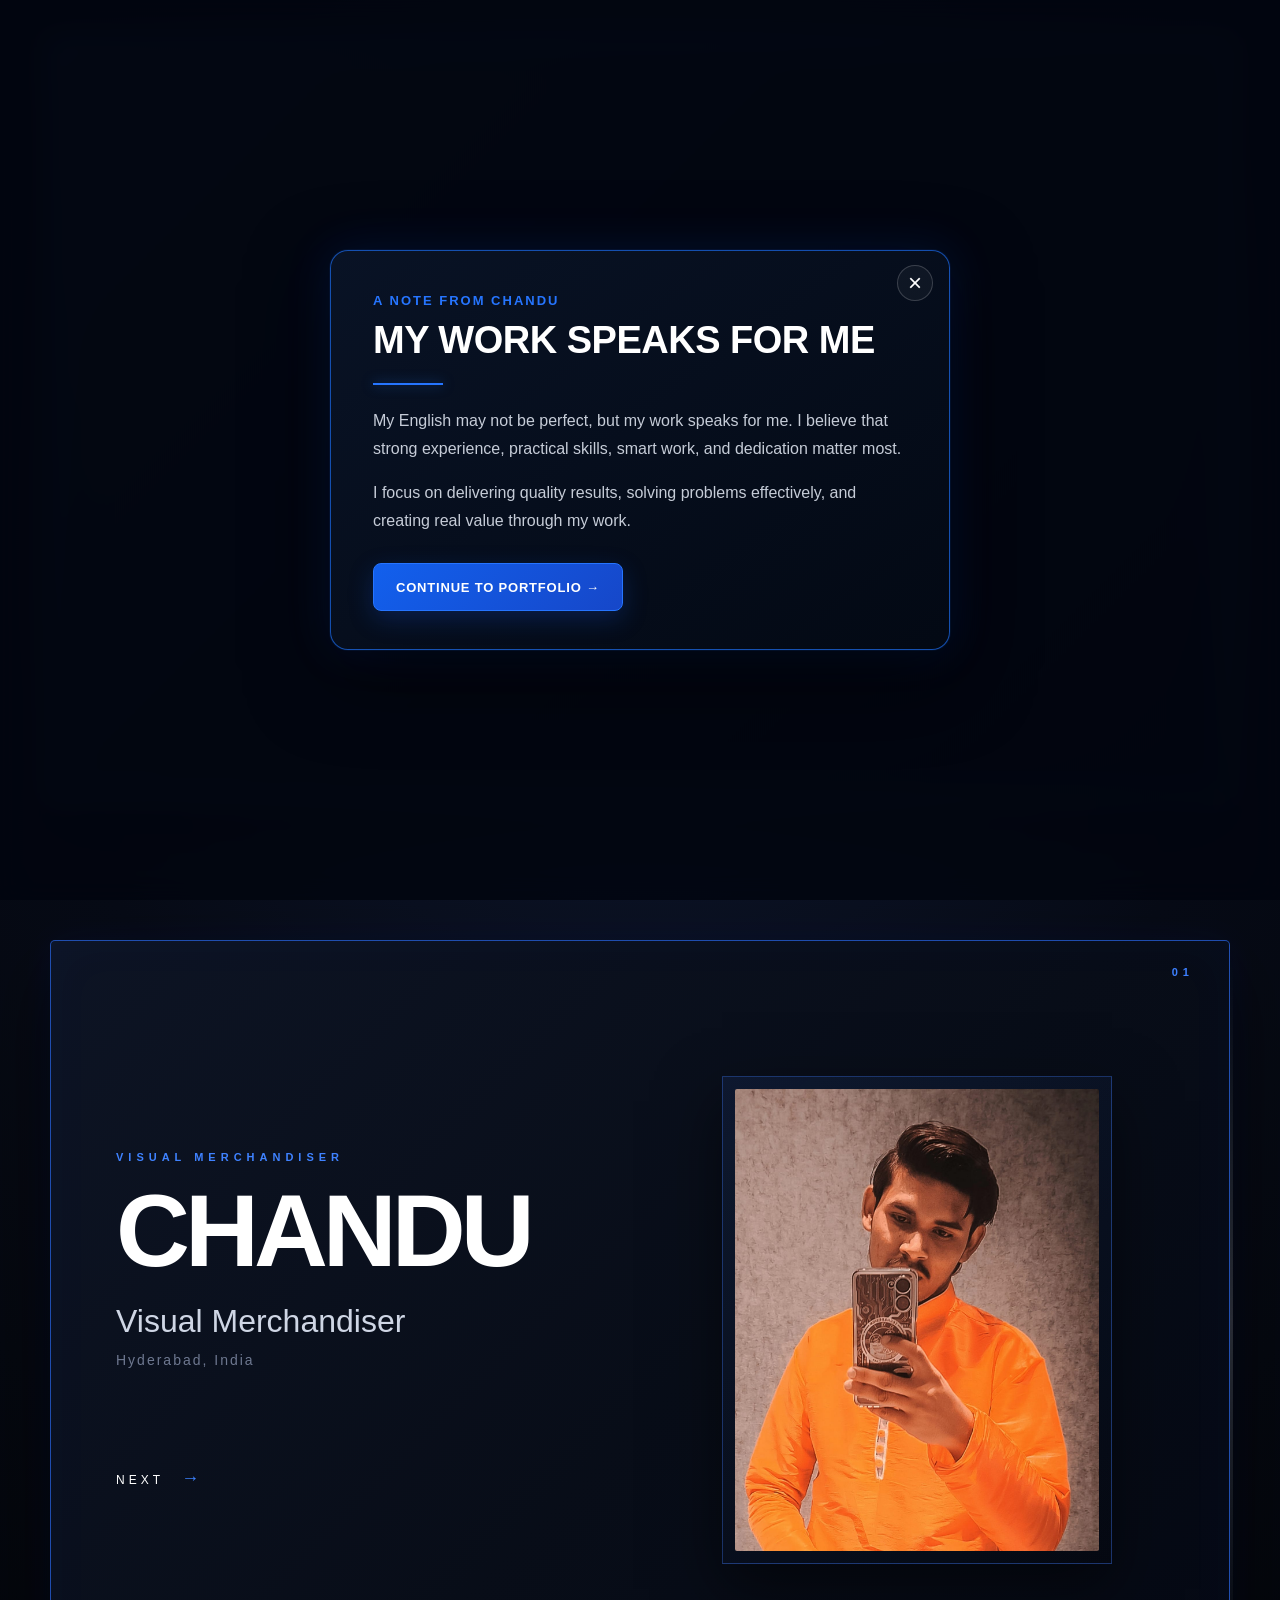
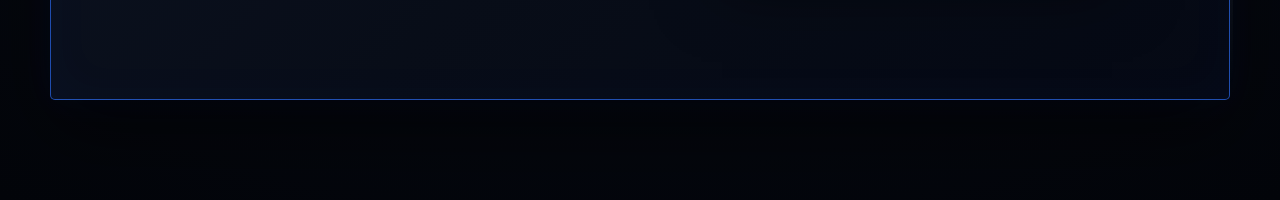
==== commit 64dde593: "Add professional note popup to index.html" ====
--- a/index.html
+++ b/index.html
@@ -22,7 +22,140 @@
 
 <body>
 
-
+<!DOCTYPE html>
+<html lang="en">
+
+<head>
+
+    <meta charset="UTF-8">
+
+    <meta
+        name="viewport"
+        content="width=device-width, initial-scale=1.0"
+    >
+
+    <title>CHANDU — Visual Merchandiser</title>
+
+    <link
+        rel="stylesheet"
+        href="style.css"
+    >
+
+</head>
+
+<body>
+
+
+    <!-- =================================
+         PROFESSIONAL NOTE POPUP
+         ADD THIS AFTER <body>
+    ================================== -->
+
+    <div
+        class="note-overlay"
+        id="noteOverlay"
+        aria-hidden="true"
+    >
+
+        <div
+            class="note-popup"
+            role="dialog"
+            aria-modal="true"
+            aria-labelledby="noteTitle"
+        >
+
+            <button
+                type="button"
+                class="note-close"
+                id="noteClose"
+                aria-label="Close note"
+            >
+                ×
+            </button>
+
+            <p class="note-label">
+                A NOTE FROM CHANDU
+            </p>
+
+            <h2 id="noteTitle">
+                MY WORK SPEAKS FOR ME
+            </h2>
+
+            <div class="note-line"></div>
+
+            <p class="note-text">
+                My English may not be perfect, but my work speaks for me.
+                I believe that strong experience, practical skills, smart work,
+                and dedication matter most.
+            </p>
+
+            <p class="note-text">
+                I focus on delivering quality results, solving problems
+                effectively, and creating real value through my work.
+            </p>
+
+            <button
+                type="button"
+                class="note-continue"
+                id="noteContinue"
+            >
+                CONTINUE TO PORTFOLIO →
+            </button>
+
+        </div>
+
+    </div>
+
+
+    <!-- =================================
+         YOUR EXISTING PORTFOLIO
+         STARTS HERE
+    ================================== -->
+
+    <div class="background-glow"></div>
+
+    <main class="book-wrapper">
+
+        <div
+            class="book"
+            id="book"
+        >
+
+            <!-- PAGE 1 -->
+
+            <section
+                class="book-page page-one active"
+                id="pageOne"
+            >
+
+                <!-- your existing Page 1 code -->
+
+            </section>
+
+
+            <!-- PAGE 2 -->
+
+            <section
+                class="book-page page-two"
+                id="pageTwo"
+            >
+
+                <!-- your existing Page 2 code -->
+
+            </section>
+
+        </div>
+
+    </main>
+
+
+    <!-- JAVASCRIPT -->
+
+    <script src="script.js"></script>
+
+</body>
+
+</html>
     <!-- =========================
          BACKGROUND
     ========================== -->
--- a/style.css
+++ b/style.css
@@ -1319,4 +1319,245 @@
         font-size: 14px;
     }
 
+}
+
+/* =========================================
+   PROFESSIONAL NOTE POPUP
+========================================= */
+
+.note-overlay {
+    position: fixed;
+    inset: 0;
+    z-index: 9999;
+
+    display: flex;
+    align-items: center;
+    justify-content: center;
+
+    padding: 24px;
+
+    background: rgba(2, 6, 15, 0.82);
+
+    backdrop-filter: blur(12px);
+    -webkit-backdrop-filter: blur(12px);
+
+    opacity: 0;
+    visibility: hidden;
+
+    transition:
+        opacity 0.35s ease,
+        visibility 0.35s ease;
+}
+
+.note-overlay.show {
+    opacity: 1;
+    visibility: visible;
+}
+
+
+/* POPUP */
+
+.note-popup {
+    position: relative;
+
+    width: min(620px, 100%);
+
+    padding: 42px 42px 38px;
+
+    background:
+        linear-gradient(
+            145deg,
+            rgba(9, 19, 38, 0.98),
+            rgba(3, 9, 20, 0.98)
+        );
+
+    border: 1px solid rgba(30, 115, 255, 0.65);
+
+    border-radius: 18px;
+
+    box-shadow:
+        0 0 0 1px rgba(30, 115, 255, 0.08),
+        0 25px 80px rgba(0, 0, 0, 0.55),
+        0 0 45px rgba(0, 90, 255, 0.16);
+
+    transform: translateY(20px) scale(0.97);
+
+    transition:
+        transform 0.4s ease;
+}
+
+.note-overlay.show .note-popup {
+    transform: translateY(0) scale(1);
+}
+
+
+/* CLOSE */
+
+.note-close {
+    position: absolute;
+
+    top: 14px;
+    right: 16px;
+
+    width: 36px;
+    height: 36px;
+
+    border: 1px solid rgba(255, 255, 255, 0.18);
+    border-radius: 50%;
+
+    background: rgba(255, 255, 255, 0.04);
+
+    color: #ffffff;
+
+    font-size: 24px;
+    line-height: 1;
+
+    cursor: pointer;
+
+    transition:
+        background 0.25s ease,
+        border-color 0.25s ease,
+        transform 0.25s ease;
+}
+
+.note-close:hover {
+    background: rgba(30, 115, 255, 0.18);
+
+    border-color: #1e73ff;
+
+    transform: rotate(90deg);
+}
+
+
+/* LABEL */
+
+.note-label {
+    margin: 0 0 12px;
+
+    color: #2675ff;
+
+    font-size: 13px;
+    font-weight: 700;
+
+    letter-spacing: 2px;
+}
+
+
+/* HEADING */
+
+.note-popup h2 {
+    margin: 0;
+
+    color: #ffffff;
+
+    font-size: clamp(25px, 4vw, 38px);
+
+    line-height: 1.1;
+
+    letter-spacing: -0.5px;
+}
+
+
+/* BLUE LINE */
+
+.note-line {
+    width: 70px;
+    height: 2px;
+
+    margin: 22px 0;
+
+    background: #2675ff;
+
+    box-shadow:
+        0 0 12px rgba(38, 117, 255, 0.55);
+}
+
+
+/* TEXT */
+
+.note-text {
+    margin: 0 0 16px;
+
+    color: rgba(235, 241, 252, 0.84);
+
+    font-size: 16px;
+
+    line-height: 1.75;
+}
+
+
+/* BUTTON */
+
+.note-continue {
+    margin-top: 12px;
+
+    min-height: 48px;
+
+    padding: 0 22px;
+
+    border: 1px solid #2675ff;
+
+    border-radius: 8px;
+
+    background:
+        linear-gradient(
+            135deg,
+            #1260ed,
+            #1647c9
+        );
+
+    color: #ffffff;
+
+    font-size: 13px;
+    font-weight: 700;
+
+    letter-spacing: 0.8px;
+
+    cursor: pointer;
+
+    box-shadow:
+        0 8px 25px rgba(20, 85, 220, 0.25);
+
+    transition:
+        transform 0.25s ease,
+        box-shadow 0.25s ease;
+}
+
+.note-continue:hover {
+    transform: translateY(-2px);
+
+    box-shadow:
+        0 12px 30px rgba(20, 85, 220, 0.4);
+}
+
+
+/* =========================================
+   MOBILE
+========================================= */
+
+@media (max-width: 600px) {
+
+    .note-overlay {
+        padding: 16px;
+    }
+
+    .note-popup {
+        padding: 34px 24px 28px;
+
+        border-radius: 15px;
+    }
+
+    .note-popup h2 {
+        font-size: 26px;
+    }
+
+    .note-text {
+        font-size: 14px;
+        line-height: 1.65;
+    }
+
+    .note-continue {
+        width: 100%;
+    }
+
 }
--- a/style.css
+++ b/style.css
@@ -1319,4 +1319,245 @@
         font-size: 14px;
     }
 
+}
+
+/* =========================================
+   PROFESSIONAL NOTE POPUP
+========================================= */
+
+.note-overlay {
+    position: fixed;
+    inset: 0;
+    z-index: 9999;
+
+    display: flex;
+    align-items: center;
+    justify-content: center;
+
+    padding: 24px;
+
+    background: rgba(2, 6, 15, 0.82);
+
+    backdrop-filter: blur(12px);
+    -webkit-backdrop-filter: blur(12px);
+
+    opacity: 0;
+    visibility: hidden;
+
+    transition:
+        opacity 0.35s ease,
+        visibility 0.35s ease;
+}
+
+.note-overlay.show {
+    opacity: 1;
+    visibility: visible;
+}
+
+
+/* POPUP */
+
+.note-popup {
+    position: relative;
+
+    width: min(620px, 100%);
+
+    padding: 42px 42px 38px;
+
+    background:
+        linear-gradient(
+            145deg,
+            rgba(9, 19, 38, 0.98),
+            rgba(3, 9, 20, 0.98)
+        );
+
+    border: 1px solid rgba(30, 115, 255, 0.65);
+
+    border-radius: 18px;
+
+    box-shadow:
+        0 0 0 1px rgba(30, 115, 255, 0.08),
+        0 25px 80px rgba(0, 0, 0, 0.55),
+        0 0 45px rgba(0, 90, 255, 0.16);
+
+    transform: translateY(20px) scale(0.97);
+
+    transition:
+        transform 0.4s ease;
+}
+
+.note-overlay.show .note-popup {
+    transform: translateY(0) scale(1);
+}
+
+
+/* CLOSE */
+
+.note-close {
+    position: absolute;
+
+    top: 14px;
+    right: 16px;
+
+    width: 36px;
+    height: 36px;
+
+    border: 1px solid rgba(255, 255, 255, 0.18);
+    border-radius: 50%;
+
+    background: rgba(255, 255, 255, 0.04);
+
+    color: #ffffff;
+
+    font-size: 24px;
+    line-height: 1;
+
+    cursor: pointer;
+
+    transition:
+        background 0.25s ease,
+        border-color 0.25s ease,
+        transform 0.25s ease;
+}
+
+.note-close:hover {
+    background: rgba(30, 115, 255, 0.18);
+
+    border-color: #1e73ff;
+
+    transform: rotate(90deg);
+}
+
+
+/* LABEL */
+
+.note-label {
+    margin: 0 0 12px;
+
+    color: #2675ff;
+
+    font-size: 13px;
+    font-weight: 700;
+
+    letter-spacing: 2px;
+}
+
+
+/* HEADING */
+
+.note-popup h2 {
+    margin: 0;
+
+    color: #ffffff;
+
+    font-size: clamp(25px, 4vw, 38px);
+
+    line-height: 1.1;
+
+    letter-spacing: -0.5px;
+}
+
+
+/* BLUE LINE */
+
+.note-line {
+    width: 70px;
+    height: 2px;
+
+    margin: 22px 0;
+
+    background: #2675ff;
+
+    box-shadow:
+        0 0 12px rgba(38, 117, 255, 0.55);
+}
+
+
+/* TEXT */
+
+.note-text {
+    margin: 0 0 16px;
+
+    color: rgba(235, 241, 252, 0.84);
+
+    font-size: 16px;
+
+    line-height: 1.75;
+}
+
+
+/* BUTTON */
+
+.note-continue {
+    margin-top: 12px;
+
+    min-height: 48px;
+
+    padding: 0 22px;
+
+    border: 1px solid #2675ff;
+
+    border-radius: 8px;
+
+    background:
+        linear-gradient(
+            135deg,
+            #1260ed,
+            #1647c9
+        );
+
+    color: #ffffff;
+
+    font-size: 13px;
+    font-weight: 700;
+
+    letter-spacing: 0.8px;
+
+    cursor: pointer;
+
+    box-shadow:
+        0 8px 25px rgba(20, 85, 220, 0.25);
+
+    transition:
+        transform 0.25s ease,
+        box-shadow 0.25s ease;
+}
+
+.note-continue:hover {
+    transform: translateY(-2px);
+
+    box-shadow:
+        0 12px 30px rgba(20, 85, 220, 0.4);
+}
+
+
+/* =========================================
+   MOBILE
+========================================= */
+
+@media (max-width: 600px) {
+
+    .note-overlay {
+        padding: 16px;
+    }
+
+    .note-popup {
+        padding: 34px 24px 28px;
+
+        border-radius: 15px;
+    }
+
+    .note-popup h2 {
+        font-size: 26px;
+    }
+
+    .note-text {
+        font-size: 14px;
+        line-height: 1.65;
+    }
+
+    .note-continue {
+        width: 100%;
+    }
+
 }
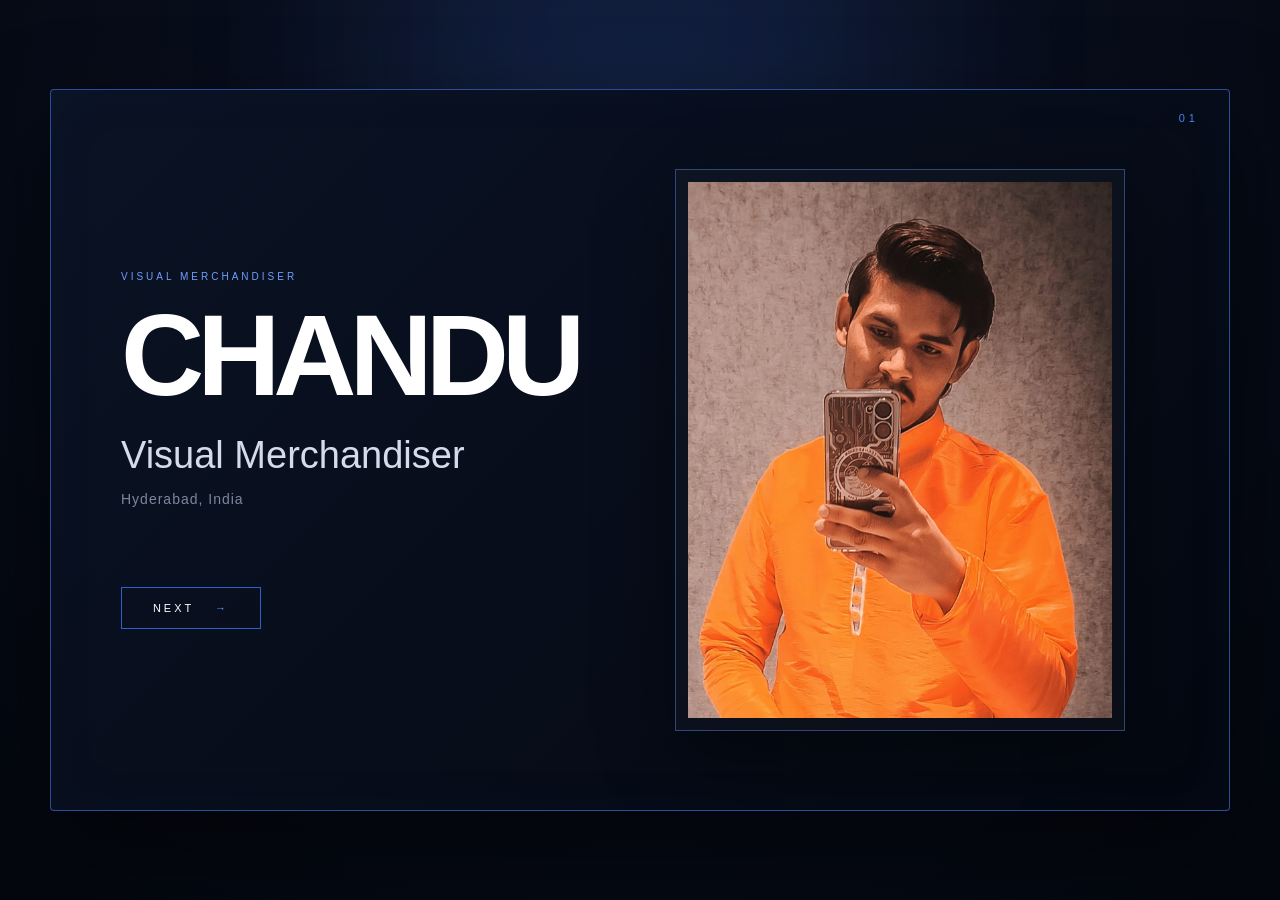
==== commit b76291bb: "Enhance index.html with meta description and styles Added meta description and improved styling for " ====
--- a/index.html
+++ b/index.html
@@ -2,7 +2,6 @@
 <html lang="en">
 
 <head>
-
     <meta charset="UTF-8">
 
     <meta
@@ -10,273 +9,919 @@
         content="width=device-width, initial-scale=1.0"
     >
 
+    <meta
+        name="description"
+        content="CHANDU — Visual Merchandiser Portfolio"
+    >
+
     <title>CHANDU — Visual Merchandiser</title>
 
-    <link
-        rel="stylesheet"
-        href="style.css"
-    >
+    <style>
+
+        /* =========================================
+           RESET
+        ========================================== */
+
+        * {
+            margin: 0;
+            padding: 0;
+            box-sizing: border-box;
+        }
+
+
+        html {
+            scroll-behavior: smooth;
+        }
+
+
+        body {
+            min-height: 100vh;
+
+            background:
+                radial-gradient(
+                    circle at 50% 20%,
+                    #111b35 0%,
+                    #080d1b 45%,
+                    #03060d 100%
+                );
+
+            color: #ffffff;
+
+            font-family:
+                Arial,
+                Helvetica,
+                sans-serif;
+
+            overflow-x: hidden;
+        }
+
+
+        button,
+        a {
+            font: inherit;
+        }
+
+
+        a {
+            color: inherit;
+            text-decoration: none;
+        }
+
+
+        /* =========================================
+           BACKGROUND
+        ========================================== */
+
+        .background-glow {
+            position: fixed;
+
+            width: 500px;
+            height: 500px;
+
+            top: -250px;
+            left: 50%;
+
+            transform: translateX(-50%);
+
+            background: rgba(45, 91, 190, 0.12);
+
+            filter: blur(100px);
+
+            pointer-events: none;
+
+            z-index: 0;
+        }
+
+
+        /* =========================================
+           BOOK WRAPPER
+        ========================================== */
+
+        .book-wrapper {
+            width: 100%;
+            min-height: 100vh;
+
+            padding: 24px;
+
+            display: flex;
+            justify-content: center;
+            align-items: center;
+
+            position: relative;
+            z-index: 1;
+        }
+
+
+        /* =========================================
+           BOOK
+        ========================================== */
+
+        .book {
+            width: min(1180px, 100%);
+
+            min-height: 720px;
+
+            position: relative;
+
+            border: 1px solid rgba(67, 111, 220, 0.65);
+
+            border-radius: 4px;
+
+            background:
+                linear-gradient(
+                    135deg,
+                    rgba(11, 19, 37, 0.98),
+                    rgba(4, 8, 17, 0.98)
+                );
+
+            box-shadow:
+                0 35px 90px rgba(0, 0, 0, 0.55),
+                inset 0 0 60px rgba(40, 80, 160, 0.04);
+
+            overflow: hidden;
+        }
+
+
+        /* =========================================
+           PAGES
+        ========================================== */
+
+        .book-page {
+            width: 100%;
+            min-height: 720px;
+
+            display: none;
+
+            position: relative;
+        }
+
+
+        .book-page.active {
+            display: block;
+        }
+
+
+        /* =========================================
+           PAGE NUMBER
+        ========================================== */
+
+        .page-number {
+            position: absolute;
+
+            top: 22px;
+            right: 30px;
+
+            font-size: 11px;
+
+            letter-spacing: 4px;
+
+            color: #4c82e8;
+        }
+
+
+        /* =========================================
+           SMALL LABEL
+        ========================================== */
+
+        .small-label {
+            font-size: 10px;
+
+            letter-spacing: 3px;
+
+            color: #6f9eff;
+
+            text-transform: uppercase;
+        }
+
+
+        /* =========================================
+           PAGE 1
+        ========================================== */
+
+        .page-one {
+            display: none;
+
+            grid-template-columns: 1fr 1fr;
+
+            align-items: center;
+
+            padding: 70px;
+        }
+
+
+        .page-one.active {
+            display: grid;
+        }
+
+
+        /* =========================================
+           PAGE 1 LEFT
+        ========================================== */
+
+        .page-one-left {
+            padding-right: 50px;
+        }
+
+
+        .main-name {
+            margin-top: 25px;
+
+            font-size: clamp(70px, 9vw, 145px);
+
+            line-height: 0.85;
+
+            letter-spacing: -7px;
+
+            font-weight: 800;
+
+            color: #ffffff;
+        }
+
+
+        .main-role {
+            margin-top: 30px;
+
+            font-size: clamp(22px, 3vw, 38px);
+
+            font-weight: 400;
+
+            color: #d5dbea;
+        }
+
+
+        .location {
+            margin-top: 14px;
+
+            color: #7d879d;
+
+            font-size: 14px;
+
+            letter-spacing: 1px;
+        }
+
+
+        /* =========================================
+           NEXT BUTTON
+        ========================================== */
+
+        .next-button,
+        .navigation-button {
+            border: 1px solid #315fc5;
+
+            background: transparent;
+
+            color: #ffffff;
+
+            cursor: pointer;
+
+            transition:
+                background 0.25s ease,
+                border-color 0.25s ease,
+                transform 0.25s ease;
+        }
+
+
+        .next-button {
+            margin-top: 80px;
+
+            padding: 14px 24px;
+
+            min-width: 140px;
+
+            font-size: 11px;
+
+            letter-spacing: 3px;
+        }
+
+
+        .next-button span {
+            margin-left: 15px;
+
+            color: #6395ff;
+        }
+
+
+        .next-button:hover,
+        .navigation-button:hover {
+            background: rgba(48, 95, 198, 0.15);
+
+            border-color: #6797ff;
+
+            transform: translateY(-2px);
+        }
+
+
+        /* =========================================
+           PAGE 1 RIGHT
+        ========================================== */
+
+        .page-one-right {
+            display: flex;
+
+            justify-content: center;
+            align-items: center;
+        }
+
+
+        .profile-frame {
+            width: min(450px, 100%);
+
+            aspect-ratio: 4 / 5;
+
+            padding: 12px;
+
+            border: 1px solid rgba(91, 135, 232, 0.45);
+
+            background: rgba(255, 255, 255, 0.02);
+
+            box-shadow:
+                0 25px 70px rgba(0, 0, 0, 0.45);
+        }
+
+
+        .profile-image {
+            display: block;
+
+            width: 100%;
+            height: 100%;
+
+            object-fit: cover;
+
+            object-position: center;
+
+            background: #111827;
+        }
+
+
+        /* =========================================
+           PAGE 2
+        ========================================== */
+
+        .page-two {
+            padding: 75px 90px 40px;
+        }
+
+
+        .about-page {
+            width: 100%;
+            min-height: 620px;
+
+            display: flex;
+            flex-direction: column;
+        }
+
+
+        /* =========================================
+           ABOUT HEADER
+        ========================================== */
+
+        .about-header {
+            max-width: 800px;
+        }
+
+
+        .about-header h1 {
+            margin-top: 18px;
+
+            font-size: clamp(42px, 6vw, 80px);
+
+            line-height: 1;
+
+            letter-spacing: -3px;
+        }
+
+
+        .header-line {
+            width: 100%;
+
+            height: 1px;
+
+            margin-top: 25px;
+
+            background:
+                linear-gradient(
+                    90deg,
+                    #3e73df,
+                    transparent
+                );
+        }
+
+
+        .about-header h2 {
+            margin-top: 20px;
+
+            font-size: clamp(18px, 2vw, 28px);
+
+            font-weight: 400;
+
+            color: #8daeff;
+
+            letter-spacing: 3px;
+        }
+
+
+        /* =========================================
+           ABOUT CONTENT
+        ========================================== */
+
+        .about-content {
+            width: min(800px, 100%);
+
+            margin-top: 55px;
+        }
+
+
+        .about-content p {
+            margin-bottom: 28px;
+
+            font-size: 18px;
+
+            line-height: 1.9;
+
+            color: #c4cad8;
+        }
+
+
+        /* =========================================
+           PAGE NAVIGATION
+        ========================================== */
+
+        .page-two-navigation {
+            width: 100%;
+
+            margin-top: auto;
+            padding-top: 35px;
+
+            display: flex;
+
+            justify-content: space-between;
+
+            align-items: center;
+
+            gap: 20px;
+
+            border-top: 1px solid rgba(65, 105, 190, 0.22);
+        }
+
+
+        .navigation-button {
+            display: inline-flex;
+
+            justify-content: center;
+            align-items: center;
+
+            min-width: 135px;
+
+            padding: 13px 18px;
+
+            font-size: 10px;
+
+            letter-spacing: 2px;
+        }
+
+
+        .page-counter {
+            font-size: 11px;
+
+            letter-spacing: 5px;
+
+            color: #6c8fdc;
+
+            white-space: nowrap;
+        }
+
+
+        /* =========================================
+           TABLET
+        ========================================== */
+
+        @media (max-width: 900px) {
+
+            .book-wrapper {
+                padding: 15px;
+            }
+
+
+            .book {
+                min-height: auto;
+            }
+
+
+            .book-page {
+                min-height: 680px;
+            }
+
+
+            .page-one {
+                padding: 55px;
+            }
+
+
+            .main-name {
+                font-size: clamp(60px, 10vw, 100px);
+            }
+
+
+            .page-two {
+                padding: 60px 55px 35px;
+            }
+
+
+            .about-content p {
+                font-size: 17px;
+            }
+
+        }
+
+
+        /* =========================================
+           MOBILE
+        ========================================== */
+
+        @media (max-width: 600px) {
+
+            body {
+                background:
+                    linear-gradient(
+                        180deg,
+                        #080e1d,
+                        #03060d
+                    );
+            }
+
+
+            .book-wrapper {
+                width: 100%;
+
+                min-height: 100vh;
+
+                padding: 10px;
+            }
+
+
+            .book {
+                width: 100%;
+
+                min-height: 0;
+
+                border-radius: 3px;
+            }
+
+
+            .book-page {
+                width: 100%;
+
+                min-height: 0;
+
+                height: auto;
+            }
+
+
+            /* -----------------------------------------
+               PAGE 1 MOBILE
+            ------------------------------------------ */
+
+            .page-one {
+                min-height: calc(100vh - 20px);
+
+                display: none;
+
+                grid-template-columns: 1fr;
+
+                grid-template-rows: auto auto;
+
+                gap: 35px;
+
+                padding: 55px 24px 30px;
+
+                align-content: center;
+            }
+
+
+            .page-one.active {
+                display: grid;
+            }
+
+
+            .page-number {
+                top: 18px;
+                right: 20px;
+
+                font-size: 9px;
+
+                letter-spacing: 3px;
+            }
+
+
+            .page-one-left {
+                padding-right: 0;
+
+                text-align: center;
+
+                order: 2;
+            }
+
+
+            .page-one-right {
+                order: 1;
+
+                width: 100%;
+            }
+
+
+            .profile-frame {
+                width: min(270px, 78vw);
+
+                margin: 0 auto;
+
+                padding: 7px;
+            }
+
+
+            .main-name {
+                margin-top: 18px;
+
+                font-size: clamp(55px, 18vw, 90px);
+
+                letter-spacing: -4px;
+
+                line-height: 0.9;
+            }
+
+
+            .main-role {
+                margin-top: 18px;
+
+                font-size: 21px;
+
+                line-height: 1.25;
+            }
+
+
+            .location {
+                margin-top: 10px;
+
+                font-size: 12px;
+            }
+
+
+            .next-button {
+                margin-top: 30px;
+
+                padding: 13px 22px;
+            }
+
+
+            /* -----------------------------------------
+               PAGE 2 MOBILE
+            ------------------------------------------ */
+
+            .page-two {
+                min-height: calc(100vh - 20px);
+
+                padding: 55px 24px 25px;
+            }
+
+
+            .about-page {
+                min-height: calc(100vh - 100px);
+            }
+
+
+            .about-header h1 {
+                font-size: 48px;
+
+                letter-spacing: -2px;
+            }
+
+
+            .about-header h2 {
+                font-size: 17px;
+
+                letter-spacing: 2px;
+            }
+
+
+            .about-content {
+                margin-top: 35px;
+            }
+
+
+            .about-content p {
+                margin-bottom: 22px;
+
+                font-size: 15px;
+
+                line-height: 1.7;
+            }
+
+
+            .page-two-navigation {
+                margin-top: 35px;
+
+                padding-top: 25px;
+
+                display: grid;
+
+                grid-template-columns: 1fr 1fr;
+
+                grid-template-areas:
+                    "counter counter"
+                    "previous next";
+
+                gap: 12px;
+            }
+
+
+            .page-counter {
+                grid-area: counter;
+
+                text-align: center;
+
+                margin-bottom: 5px;
+            }
+
+
+            .page-two-navigation .navigation-button:first-child {
+                grid-area: previous;
+            }
+
+
+            .page-two-navigation .navigation-button:last-child {
+                grid-area: next;
+            }
+
+
+            .navigation-button {
+                width: 100%;
+
+                min-width: 0;
+
+                padding: 13px 8px;
+
+                font-size: 9px;
+            }
+
+        }
+
+
+        /* =========================================
+           VERY SMALL PHONES
+        ========================================== */
+
+        @media (max-width: 380px) {
+
+            .page-one {
+                padding-left: 18px;
+                padding-right: 18px;
+
+                gap: 25px;
+            }
+
+
+            .profile-frame {
+                width: 220px;
+            }
+
+
+            .main-name {
+                font-size: 55px;
+            }
+
+
+            .main-role {
+                font-size: 18px;
+            }
+
+
+            .about-content p {
+                font-size: 14px;
+
+                line-height: 1.65;
+            }
+
+        }
+
+
+    </style>
 
 </head>
 
 
 <body>
 
-<!DOCTYPE html>
-<html lang="en">
-
-<head>
-
-    <meta charset="UTF-8">
-
-    <meta
-        name="viewport"
-        content="width=device-width, initial-scale=1.0"
-    >
-
-    <title>CHANDU — Visual Merchandiser</title>
-
-    <link
-        rel="stylesheet"
-        href="style.css"
-    >
-
-</head>
-
-<body>
-
-
-    <!-- =================================
-         PROFESSIONAL NOTE POPUP
-         ADD THIS AFTER <body>
-    ================================== -->
-
-    <div
-        class="note-overlay"
-        id="noteOverlay"
-        aria-hidden="true"
-    >
-
-        <div
-            class="note-popup"
-            role="dialog"
-            aria-modal="true"
-            aria-labelledby="noteTitle"
-        >
-
-            <button
-                type="button"
-                class="note-close"
-                id="noteClose"
-                aria-label="Close note"
-            >
-                ×
-            </button>
-
-            <p class="note-label">
-                A NOTE FROM CHANDU
-            </p>
-
-            <h2 id="noteTitle">
-                MY WORK SPEAKS FOR ME
-            </h2>
-
-            <div class="note-line"></div>
-
-            <p class="note-text">
-                My English may not be perfect, but my work speaks for me.
-                I believe that strong experience, practical skills, smart work,
-                and dedication matter most.
-            </p>
-
-            <p class="note-text">
-                I focus on delivering quality results, solving problems
-                effectively, and creating real value through my work.
-            </p>
-
-            <button
-                type="button"
-                class="note-continue"
-                id="noteContinue"
-            >
-                CONTINUE TO PORTFOLIO →
-            </button>
-
-        </div>
-
-    </div>
-
-
-    <!-- =================================
-         YOUR EXISTING PORTFOLIO
-         STARTS HERE
-    ================================== -->
 
     <div class="background-glow"></div>
 
+
     <main class="book-wrapper">
 
-        <div
-            class="book"
-            id="book"
-        >
-
-            <!-- PAGE 1 -->
+
+        <div class="book" id="book">
+
+
+            <!-- =====================================
+                 PAGE 01 — COVER
+            ====================================== -->
 
             <section
                 class="book-page page-one active"
                 id="pageOne"
             >
 
-                <!-- your existing Page 1 code -->
+
+                <div class="page-number">
+                    01
+                </div>
+
+
+                <!-- LEFT / TEXT -->
+
+                <div class="page-one-left">
+
+
+                    <p class="small-label">
+                        VISUAL MERCHANDISER
+                    </p>
+
+
+                    <h1 class="main-name">
+                        CHANDU
+                    </h1>
+
+
+                    <h2 class="main-role">
+                        Visual Merchandiser
+                    </h2>
+
+
+                    <p class="location">
+                        Hyderabad, India
+                    </p>
+
+
+                    <button
+                        type="button"
+                        class="next-button"
+                        id="nextButton"
+                    >
+                        NEXT
+                        <span>→</span>
+                    </button>
+
+
+                </div>
+
+
+                <!-- RIGHT / IMAGE -->
+
+                <div class="page-one-right">
+
+
+                    <div class="profile-frame">
+
+
+                        <img
+                            src="assets/profile.jpg"
+                            alt="CHANDU — Visual Merchandiser"
+                            class="profile-image"
+                            loading="eager"
+                            decoding="async"
+                        >
+
+
+                    </div>
+
+
+                </div>
+
 
             </section>
 
 
-            <!-- PAGE 2 -->
+
+            <!-- =====================================
+                 PAGE 02 — ABOUT
+            ====================================== -->
 
             <section
                 class="book-page page-two"
                 id="pageTwo"
             >
 
-                <!-- your existing Page 2 code -->
-
-            </section>
-
-        </div>
-
-    </main>
-
-
-    <!-- JAVASCRIPT -->
-
-    <script src="script.js"></script>
-
-</body>
-
-</html>
-    <!-- =========================
-         BACKGROUND
-    ========================== -->
-
-    <div class="background-glow"></div>
-
-
-    <!-- =========================
-         MAIN BOOK
-    ========================== -->
-
-    <main class="book-wrapper">
-
-
-        <div
-            class="book"
-            id="book"
-        >
-
-
-            <!-- =========================
-                 PAGE 1
-            ========================== -->
-
-            <section
-                class="book-page page-one active"
-                id="pageOne"
-            >
-
-
-                <!-- PAGE NUMBER -->
 
                 <div class="page-number">
-                    01
-                </div>
-
-
-                <!-- LEFT SIDE -->
-
-                <div class="page-one-left">
-
-                    <p class="small-label">
-                        VISUAL MERCHANDISER
-                    </p>
-
-
-                    <h1 class="main-name">
-                        CHANDU
-                    </h1>
-
-
-                    <h2 class="main-role">
-                        Visual Merchandiser
-                    </h2>
-
-
-                    <p class="location">
-                        Hyderabad, India
-                    </p>
-
-
-                    <button
-                        class="next-button"
-                        id="nextButton"
-                        type="button"
-                    >
-
-                        NEXT
-                        <span>→</span>
-
-                    </button>
-
-                </div>
-
-
-                <!-- RIGHT SIDE -->
-
-                <div class="page-one-right">
-
-                    <div class="profile-frame">
-
-                        <img
-                            src="assets/profile.jpg"
-                            alt="CHANDU - Visual Merchandiser"
-                            class="profile-image"
-                        >
-
-                    </div>
-
-                </div>
-
-
-            </section>
-
-
-
-            <!-- =========================
-                 PAGE 2
-            ========================== -->
-
-            <section
-                class="book-page page-two"
-                id="pageTwo"
-            >
-
-
-                <!-- PAGE NUMBER -->
-
-                <div class="page-number page-number-two">
                     02
                 </div>
 
 
-                <!-- PAGE 2 CONTENT -->
-
                 <div class="about-page">
 
 
                     <!-- HEADER -->
 
                     <div class="about-header">
+
 
                         <p class="small-label">
                             VISUAL MERCHANDISER
@@ -295,11 +940,12 @@
                             ABOUT ME
                         </h2>
 
+
                     </div>
 
 
 
-                    <!-- ABOUT CONTENT -->
+                    <!-- CONTENT -->
 
                     <div class="about-content">
 
@@ -332,26 +978,21 @@
                         </p>
 
 
-                        
-
-
                     </div>
 
 
 
-                    <!-- PAGE 2 NAVIGATION -->
+                    <!-- NAVIGATION -->
 
                     <div class="page-two-navigation">
 
 
                         <button
+                            type="button"
                             class="navigation-button"
                             id="previousButton"
-                            type="button"
                         >
-
                             ← PREVIOUS
-
                         </button>
 
 
@@ -364,9 +1005,7 @@
                             href="experience.html"
                             class="navigation-button"
                         >
-
                             NEXT →
-
                         </a>
 
 
@@ -386,11 +1025,98 @@
 
 
 
-    <!-- =========================
+    <!-- =========================================
          JAVASCRIPT
-    ========================== -->
-
-    <script src="script.js"></script>
+    ========================================== -->
+
+    <script>
+
+        const pageOne =
+            document.getElementById("pageOne");
+
+        const pageTwo =
+            document.getElementById("pageTwo");
+
+        const nextButton =
+            document.getElementById("nextButton");
+
+        const previousButton =
+            document.getElementById("previousButton");
+
+
+        function showPageTwo() {
+
+            pageOne.classList.remove("active");
+
+            pageTwo.classList.add("active");
+
+            window.scrollTo({
+                top: 0,
+                behavior: "smooth"
+            });
+
+        }
+
+
+        function showPageOne() {
+
+            pageTwo.classList.remove("active");
+
+            pageOne.classList.add("active");
+
+            window.scrollTo({
+                top: 0,
+                behavior: "smooth"
+            });
+
+        }
+
+
+        nextButton.addEventListener(
+            "click",
+            showPageTwo
+        );
+
+
+        previousButton.addEventListener(
+            "click",
+            showPageOne
+        );
+
+
+        document.addEventListener(
+            "keydown",
+            function (event) {
+
+                if (event.key === "ArrowRight") {
+
+                    if (
+                        pageOne.classList.contains("active")
+                    ) {
+
+                        showPageTwo();
+
+                    }
+
+                }
+
+
+                if (event.key === "ArrowLeft") {
+
+                    if (
+                        pageTwo.classList.contains("active")
+                    ) {
+
+                        showPageOne();
+
+                    }
+
+                }
+
+            }
+        );
+
+    </script>
 
 
 </body>
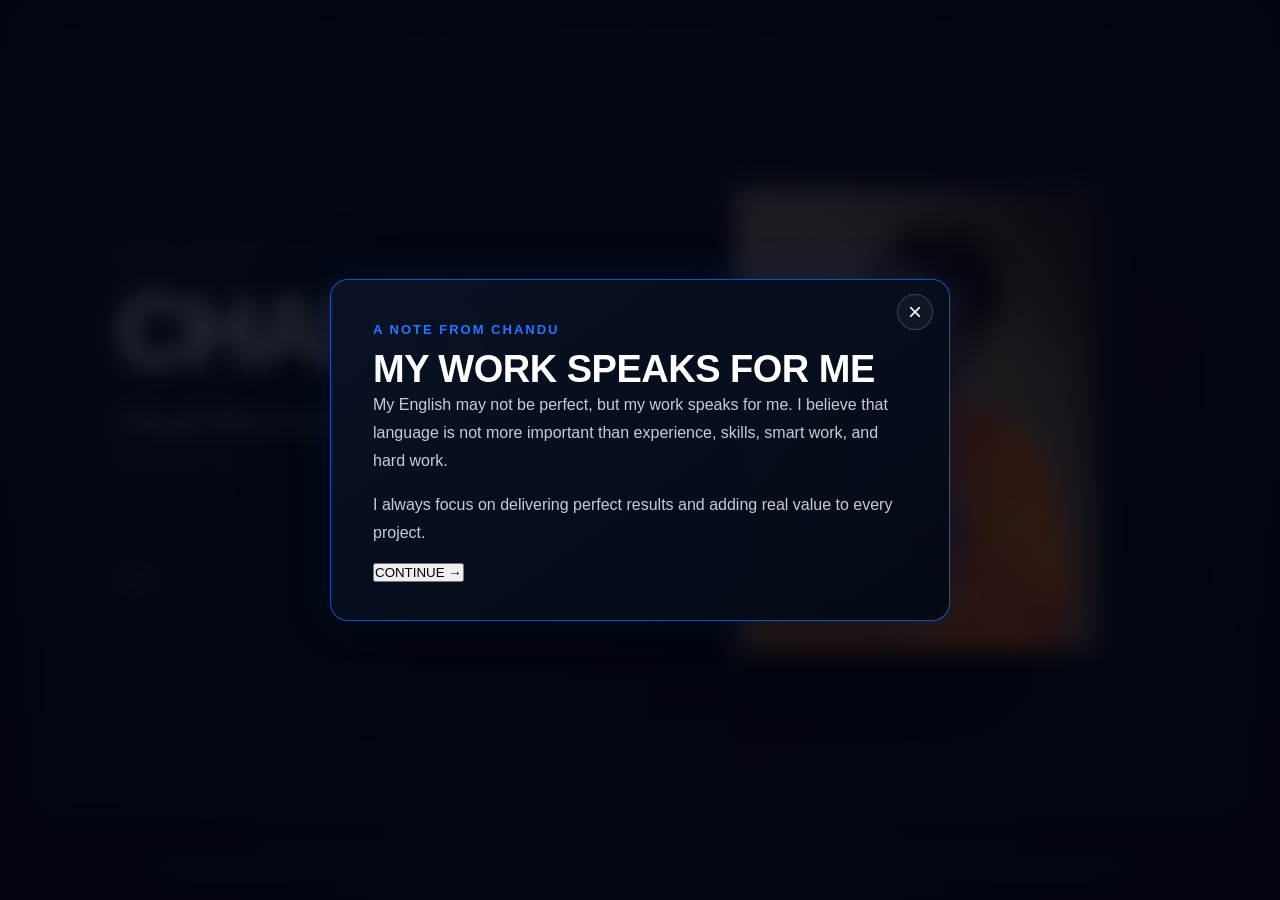
==== commit 62b23e53: "Refactor index.html and add external stylesheet link Updated HTML structure and linked external styl" ====
--- a/index.html
+++ b/index.html
@@ -16,844 +16,60 @@
 
     <title>CHANDU — Visual Merchandiser</title>
 
-    <style>
-
-        /* =========================================
-           RESET
-        ========================================== */
-
-        * {
-            margin: 0;
-            padding: 0;
-            box-sizing: border-box;
-        }
-
-
-        html {
-            scroll-behavior: smooth;
-        }
-
-
-        body {
-            min-height: 100vh;
-
-            background:
-                radial-gradient(
-                    circle at 50% 20%,
-                    #111b35 0%,
-                    #080d1b 45%,
-                    #03060d 100%
-                );
-
-            color: #ffffff;
-
-            font-family:
-                Arial,
-                Helvetica,
-                sans-serif;
-
-            overflow-x: hidden;
-        }
-
-
-        button,
-        a {
-            font: inherit;
-        }
-
-
-        a {
-            color: inherit;
-            text-decoration: none;
-        }
-
-
-        /* =========================================
-           BACKGROUND
-        ========================================== */
-
-        .background-glow {
-            position: fixed;
-
-            width: 500px;
-            height: 500px;
-
-            top: -250px;
-            left: 50%;
-
-            transform: translateX(-50%);
-
-            background: rgba(45, 91, 190, 0.12);
-
-            filter: blur(100px);
-
-            pointer-events: none;
-
-            z-index: 0;
-        }
-
-
-        /* =========================================
-           BOOK WRAPPER
-        ========================================== */
-
-        .book-wrapper {
-            width: 100%;
-            min-height: 100vh;
-
-            padding: 24px;
-
-            display: flex;
-            justify-content: center;
-            align-items: center;
-
-            position: relative;
-            z-index: 1;
-        }
-
-
-        /* =========================================
-           BOOK
-        ========================================== */
-
-        .book {
-            width: min(1180px, 100%);
-
-            min-height: 720px;
-
-            position: relative;
-
-            border: 1px solid rgba(67, 111, 220, 0.65);
-
-            border-radius: 4px;
-
-            background:
-                linear-gradient(
-                    135deg,
-                    rgba(11, 19, 37, 0.98),
-                    rgba(4, 8, 17, 0.98)
-                );
-
-            box-shadow:
-                0 35px 90px rgba(0, 0, 0, 0.55),
-                inset 0 0 60px rgba(40, 80, 160, 0.04);
-
-            overflow: hidden;
-        }
-
-
-        /* =========================================
-           PAGES
-        ========================================== */
-
-        .book-page {
-            width: 100%;
-            min-height: 720px;
-
-            display: none;
-
-            position: relative;
-        }
-
-
-        .book-page.active {
-            display: block;
-        }
-
-
-        /* =========================================
-           PAGE NUMBER
-        ========================================== */
-
-        .page-number {
-            position: absolute;
-
-            top: 22px;
-            right: 30px;
-
-            font-size: 11px;
-
-            letter-spacing: 4px;
-
-            color: #4c82e8;
-        }
-
-
-        /* =========================================
-           SMALL LABEL
-        ========================================== */
-
-        .small-label {
-            font-size: 10px;
-
-            letter-spacing: 3px;
-
-            color: #6f9eff;
-
-            text-transform: uppercase;
-        }
-
-
-        /* =========================================
-           PAGE 1
-        ========================================== */
-
-        .page-one {
-            display: none;
-
-            grid-template-columns: 1fr 1fr;
-
-            align-items: center;
-
-            padding: 70px;
-        }
-
-
-        .page-one.active {
-            display: grid;
-        }
-
-
-        /* =========================================
-           PAGE 1 LEFT
-        ========================================== */
-
-        .page-one-left {
-            padding-right: 50px;
-        }
-
-
-        .main-name {
-            margin-top: 25px;
-
-            font-size: clamp(70px, 9vw, 145px);
-
-            line-height: 0.85;
-
-            letter-spacing: -7px;
-
-            font-weight: 800;
-
-            color: #ffffff;
-        }
-
-
-        .main-role {
-            margin-top: 30px;
-
-            font-size: clamp(22px, 3vw, 38px);
-
-            font-weight: 400;
-
-            color: #d5dbea;
-        }
-
-
-        .location {
-            margin-top: 14px;
-
-            color: #7d879d;
-
-            font-size: 14px;
-
-            letter-spacing: 1px;
-        }
-
-
-        /* =========================================
-           NEXT BUTTON
-        ========================================== */
-
-        .next-button,
-        .navigation-button {
-            border: 1px solid #315fc5;
-
-            background: transparent;
-
-            color: #ffffff;
-
-            cursor: pointer;
-
-            transition:
-                background 0.25s ease,
-                border-color 0.25s ease,
-                transform 0.25s ease;
-        }
-
-
-        .next-button {
-            margin-top: 80px;
-
-            padding: 14px 24px;
-
-            min-width: 140px;
-
-            font-size: 11px;
-
-            letter-spacing: 3px;
-        }
-
-
-        .next-button span {
-            margin-left: 15px;
-
-            color: #6395ff;
-        }
-
-
-        .next-button:hover,
-        .navigation-button:hover {
-            background: rgba(48, 95, 198, 0.15);
-
-            border-color: #6797ff;
-
-            transform: translateY(-2px);
-        }
-
-
-        /* =========================================
-           PAGE 1 RIGHT
-        ========================================== */
-
-        .page-one-right {
-            display: flex;
-
-            justify-content: center;
-            align-items: center;
-        }
-
-
-        .profile-frame {
-            width: min(450px, 100%);
-
-            aspect-ratio: 4 / 5;
-
-            padding: 12px;
-
-            border: 1px solid rgba(91, 135, 232, 0.45);
-
-            background: rgba(255, 255, 255, 0.02);
-
-            box-shadow:
-                0 25px 70px rgba(0, 0, 0, 0.45);
-        }
-
-
-        .profile-image {
-            display: block;
-
-            width: 100%;
-            height: 100%;
-
-            object-fit: cover;
-
-            object-position: center;
-
-            background: #111827;
-        }
-
-
-        /* =========================================
-           PAGE 2
-        ========================================== */
-
-        .page-two {
-            padding: 75px 90px 40px;
-        }
-
-
-        .about-page {
-            width: 100%;
-            min-height: 620px;
-
-            display: flex;
-            flex-direction: column;
-        }
-
-
-        /* =========================================
-           ABOUT HEADER
-        ========================================== */
-
-        .about-header {
-            max-width: 800px;
-        }
-
-
-        .about-header h1 {
-            margin-top: 18px;
-
-            font-size: clamp(42px, 6vw, 80px);
-
-            line-height: 1;
-
-            letter-spacing: -3px;
-        }
-
-
-        .header-line {
-            width: 100%;
-
-            height: 1px;
-
-            margin-top: 25px;
-
-            background:
-                linear-gradient(
-                    90deg,
-                    #3e73df,
-                    transparent
-                );
-        }
-
-
-        .about-header h2 {
-            margin-top: 20px;
-
-            font-size: clamp(18px, 2vw, 28px);
-
-            font-weight: 400;
-
-            color: #8daeff;
-
-            letter-spacing: 3px;
-        }
-
-
-        /* =========================================
-           ABOUT CONTENT
-        ========================================== */
-
-        .about-content {
-            width: min(800px, 100%);
-
-            margin-top: 55px;
-        }
-
-
-        .about-content p {
-            margin-bottom: 28px;
-
-            font-size: 18px;
-
-            line-height: 1.9;
-
-            color: #c4cad8;
-        }
-
-
-        /* =========================================
-           PAGE NAVIGATION
-        ========================================== */
-
-        .page-two-navigation {
-            width: 100%;
-
-            margin-top: auto;
-            padding-top: 35px;
-
-            display: flex;
-
-            justify-content: space-between;
-
-            align-items: center;
-
-            gap: 20px;
-
-            border-top: 1px solid rgba(65, 105, 190, 0.22);
-        }
-
-
-        .navigation-button {
-            display: inline-flex;
-
-            justify-content: center;
-            align-items: center;
-
-            min-width: 135px;
-
-            padding: 13px 18px;
-
-            font-size: 10px;
-
-            letter-spacing: 2px;
-        }
-
-
-        .page-counter {
-            font-size: 11px;
-
-            letter-spacing: 5px;
-
-            color: #6c8fdc;
-
-            white-space: nowrap;
-        }
-
-
-        /* =========================================
-           TABLET
-        ========================================== */
-
-        @media (max-width: 900px) {
-
-            .book-wrapper {
-                padding: 15px;
-            }
-
-
-            .book {
-                min-height: auto;
-            }
-
-
-            .book-page {
-                min-height: 680px;
-            }
-
-
-            .page-one {
-                padding: 55px;
-            }
-
-
-            .main-name {
-                font-size: clamp(60px, 10vw, 100px);
-            }
-
-
-            .page-two {
-                padding: 60px 55px 35px;
-            }
-
-
-            .about-content p {
-                font-size: 17px;
-            }
-
-        }
-
-
-        /* =========================================
-           MOBILE
-        ========================================== */
-
-        @media (max-width: 600px) {
-
-            body {
-                background:
-                    linear-gradient(
-                        180deg,
-                        #080e1d,
-                        #03060d
-                    );
-            }
-
-
-            .book-wrapper {
-                width: 100%;
-
-                min-height: 100vh;
-
-                padding: 10px;
-            }
-
-
-            .book {
-                width: 100%;
-
-                min-height: 0;
-
-                border-radius: 3px;
-            }
-
-
-            .book-page {
-                width: 100%;
-
-                min-height: 0;
-
-                height: auto;
-            }
-
-
-            /* -----------------------------------------
-               PAGE 1 MOBILE
-            ------------------------------------------ */
-
-            .page-one {
-                min-height: calc(100vh - 20px);
-
-                display: none;
-
-                grid-template-columns: 1fr;
-
-                grid-template-rows: auto auto;
-
-                gap: 35px;
-
-                padding: 55px 24px 30px;
-
-                align-content: center;
-            }
-
-
-            .page-one.active {
-                display: grid;
-            }
-
-
-            .page-number {
-                top: 18px;
-                right: 20px;
-
-                font-size: 9px;
-
-                letter-spacing: 3px;
-            }
-
-
-            .page-one-left {
-                padding-right: 0;
-
-                text-align: center;
-
-                order: 2;
-            }
-
-
-            .page-one-right {
-                order: 1;
-
-                width: 100%;
-            }
-
-
-            .profile-frame {
-                width: min(270px, 78vw);
-
-                margin: 0 auto;
-
-                padding: 7px;
-            }
-
-
-            .main-name {
-                margin-top: 18px;
-
-                font-size: clamp(55px, 18vw, 90px);
-
-                letter-spacing: -4px;
-
-                line-height: 0.9;
-            }
-
-
-            .main-role {
-                margin-top: 18px;
-
-                font-size: 21px;
-
-                line-height: 1.25;
-            }
-
-
-            .location {
-                margin-top: 10px;
-
-                font-size: 12px;
-            }
-
-
-            .next-button {
-                margin-top: 30px;
-
-                padding: 13px 22px;
-            }
-
-
-            /* -----------------------------------------
-               PAGE 2 MOBILE
-            ------------------------------------------ */
-
-            .page-two {
-                min-height: calc(100vh - 20px);
-
-                padding: 55px 24px 25px;
-            }
-
-
-            .about-page {
-                min-height: calc(100vh - 100px);
-            }
-
-
-            .about-header h1 {
-                font-size: 48px;
-
-                letter-spacing: -2px;
-            }
-
-
-            .about-header h2 {
-                font-size: 17px;
-
-                letter-spacing: 2px;
-            }
-
-
-            .about-content {
-                margin-top: 35px;
-            }
-
-
-            .about-content p {
-                margin-bottom: 22px;
-
-                font-size: 15px;
-
-                line-height: 1.7;
-            }
-
-
-            .page-two-navigation {
-                margin-top: 35px;
-
-                padding-top: 25px;
-
-                display: grid;
-
-                grid-template-columns: 1fr 1fr;
-
-                grid-template-areas:
-                    "counter counter"
-                    "previous next";
-
-                gap: 12px;
-            }
-
-
-            .page-counter {
-                grid-area: counter;
-
-                text-align: center;
-
-                margin-bottom: 5px;
-            }
-
-
-            .page-two-navigation .navigation-button:first-child {
-                grid-area: previous;
-            }
-
-
-            .page-two-navigation .navigation-button:last-child {
-                grid-area: next;
-            }
-
-
-            .navigation-button {
-                width: 100%;
-
-                min-width: 0;
-
-                padding: 13px 8px;
-
-                font-size: 9px;
-            }
-
-        }
-
-
-        /* =========================================
-           VERY SMALL PHONES
-        ========================================== */
-
-        @media (max-width: 380px) {
-
-            .page-one {
-                padding-left: 18px;
-                padding-right: 18px;
-
-                gap: 25px;
-            }
-
-
-            .profile-frame {
-                width: 220px;
-            }
-
-
-            .main-name {
-                font-size: 55px;
-            }
-
-
-            .main-role {
-                font-size: 18px;
-            }
-
-
-            .about-content p {
-                font-size: 14px;
-
-                line-height: 1.65;
-            }
-
-        }
-
-
-    </style>
-
+    <link
+        rel="stylesheet"
+        href="style.css"
+    >
 </head>
 
 
 <body>
 
+    <!-- ==============================
+         BACKGROUND
+    =============================== -->
 
     <div class="background-glow"></div>
 
 
+    <!-- ==============================
+         PORTFOLIO BOOK
+    =============================== -->
+
     <main class="book-wrapper">
 
-
         <div class="book" id="book">
 
 
-            <!-- =====================================
+            <!-- ==============================
                  PAGE 01 — COVER
-            ====================================== -->
+            =============================== -->
 
             <section
                 class="book-page page-one active"
                 id="pageOne"
             >
 
-
                 <div class="page-number">
                     01
                 </div>
 
 
-                <!-- LEFT / TEXT -->
+                <!-- LEFT -->
 
                 <div class="page-one-left">
-
 
                     <p class="small-label">
                         VISUAL MERCHANDISER
                     </p>
 
-
                     <h1 class="main-name">
                         CHANDU
                     </h1>
 
-
                     <h2 class="main-role">
                         Visual Merchandiser
                     </h2>
-
 
                     <p class="location">
                         Hyderabad, India
@@ -869,48 +85,40 @@
                         <span>→</span>
                     </button>
 
-
-                </div>
-
-
-                <!-- RIGHT / IMAGE -->
+                </div>
+
+
+                <!-- RIGHT -->
 
                 <div class="page-one-right">
 
-
                     <div class="profile-frame">
-
 
                         <img
                             src="assets/profile.jpg"
-                            alt="CHANDU — Visual Merchandiser"
+                            alt="CHANDU - Visual Merchandiser"
                             class="profile-image"
                             loading="eager"
-                            decoding="async"
                         >
 
-
                     </div>
 
-
-                </div>
-
+                </div>
 
             </section>
 
 
 
-            <!-- =====================================
+            <!-- ==============================
                  PAGE 02 — ABOUT
-            ====================================== -->
+            =============================== -->
 
             <section
                 class="book-page page-two"
                 id="pageTwo"
             >
 
-
-                <div class="page-number">
+                <div class="page-number page-number-two">
                     02
                 </div>
 
@@ -921,34 +129,27 @@
                     <!-- HEADER -->
 
                     <div class="about-header">
-
 
                         <p class="small-label">
                             VISUAL MERCHANDISER
                         </p>
 
-
                         <h1>
                             CHANDU
                         </h1>
 
-
                         <div class="header-line"></div>
-
 
                         <h2>
                             ABOUT ME
                         </h2>
 
-
                     </div>
 
 
-
-                    <!-- CONTENT -->
+                    <!-- ABOUT CONTENT -->
 
                     <div class="about-content">
-
 
                         <p>
                             I am a Visual Merchandiser with
@@ -978,14 +179,23 @@
                         </p>
 
 
+                        <div class="about-skills">
+
+                            <span>VM Standards</span>
+                            <span>Planogram</span>
+                            <span>Product Placement</span>
+                            <span>Mannequin Styling</span>
+                            <span>Store Presentation</span>
+                            <span>Seasonal Launches</span>
+
+                        </div>
+
                     </div>
 
 
-
                     <!-- NAVIGATION -->
 
                     <div class="page-two-navigation">
-
 
                         <button
                             type="button"
@@ -1008,116 +218,84 @@
                             NEXT →
                         </a>
 
-
                     </div>
 
-
-                </div>
-
+                </div>
 
             </section>
 
-
         </div>
 
-
     </main>
 
 
 
-    <!-- =========================================
-         JAVASCRIPT
-    ========================================== -->
-
-    <script>
-
-        const pageOne =
-            document.getElementById("pageOne");
-
-        const pageTwo =
-            document.getElementById("pageTwo");
-
-        const nextButton =
-            document.getElementById("nextButton");
-
-        const previousButton =
-            document.getElementById("previousButton");
-
-
-        function showPageTwo() {
-
-            pageOne.classList.remove("active");
-
-            pageTwo.classList.add("active");
-
-            window.scrollTo({
-                top: 0,
-                behavior: "smooth"
-            });
-
-        }
-
-
-        function showPageOne() {
-
-            pageTwo.classList.remove("active");
-
-            pageOne.classList.add("active");
-
-            window.scrollTo({
-                top: 0,
-                behavior: "smooth"
-            });
-
-        }
-
-
-        nextButton.addEventListener(
-            "click",
-            showPageTwo
-        );
-
-
-        previousButton.addEventListener(
-            "click",
-            showPageOne
-        );
-
-
-        document.addEventListener(
-            "keydown",
-            function (event) {
-
-                if (event.key === "ArrowRight") {
-
-                    if (
-                        pageOne.classList.contains("active")
-                    ) {
-
-                        showPageTwo();
-
-                    }
-
-                }
-
-
-                if (event.key === "ArrowLeft") {
-
-                    if (
-                        pageTwo.classList.contains("active")
-                    ) {
-
-                        showPageOne();
-
-                    }
-
-                }
-
-            }
-        );
-
-    </script>
-
+    <!-- ==============================
+         PROFESSIONAL NOTE POPUP
+    =============================== -->
+
+    <div
+        class="note-overlay"
+        id="noteOverlay"
+        aria-hidden="true"
+    >
+
+        <div
+            class="note-popup"
+            role="dialog"
+            aria-modal="true"
+            aria-labelledby="noteTitle"
+        >
+
+            <button
+                type="button"
+                class="note-close"
+                id="noteClose"
+                aria-label="Close"
+            >
+                ×
+            </button>
+
+
+            <p class="note-label">
+                A NOTE FROM CHANDU
+            </p>
+
+
+            <h2 id="noteTitle">
+                MY WORK SPEAKS FOR ME
+            </h2>
+
+
+            <p class="note-text">
+                My English may not be perfect, but my work
+                speaks for me. I believe that language is not
+                more important than experience, skills,
+                smart work, and hard work.
+            </p>
+
+
+            <p class="note-text">
+                I always focus on delivering perfect results
+                and adding real value to every project.
+            </p>
+
+
+            <button
+                type="button"
+                class="note-button"
+                id="noteContinue"
+            >
+                CONTINUE →
+            </button>
+
+        </div>
+
+    </div>
+
+
+
+    <script src="script.js"></script>
 
 </body>
 
--- a/style.css
+++ b/style.css
@@ -0,0 +1,1536 @@
+/* =====================================================
+   RESET
+===================================================== */
+
+* {
+    margin: 0;
+    padding: 0;
+    box-sizing: border-box;
+}
+
+
+html {
+    scroll-behavior: smooth;
+}
+
+
+body {
+
+    min-height: 100vh;
+
+    background:
+        radial-gradient(
+            circle at 50% 30%,
+            #101a35 0%,
+            #070b16 45%,
+            #03050a 100%
+        );
+
+    color: #ffffff;
+
+    font-family:
+        Arial,
+        Helvetica,
+        sans-serif;
+
+    overflow-x: hidden;
+}
+
+
+
+/* =====================================================
+   BACKGROUND
+===================================================== */
+
+.background-glow {
+
+    position: fixed;
+
+    width: 500px;
+    height: 500px;
+
+    left: 50%;
+    top: 35%;
+
+    transform: translate(-50%, -50%);
+
+    background:
+        radial-gradient(
+            circle,
+            rgba(25, 95, 255, 0.12),
+            transparent 70%
+        );
+
+    pointer-events: none;
+
+    z-index: -1;
+}
+
+
+
+/* =====================================================
+   BOOK WRAPPER
+===================================================== */
+
+.book-wrapper {
+
+    width: 100%;
+
+    min-height: 100vh;
+
+    padding:
+        40px
+        30px
+        60px;
+
+    display: flex;
+
+    justify-content: center;
+
+    align-items: flex-start;
+}
+
+
+
+/* =====================================================
+   BOOK
+===================================================== */
+
+.book {
+
+    position: relative;
+
+    width: min(1180px, 94vw);
+
+    /*
+       IMPORTANT:
+       Do NOT give the book a small fixed height.
+       Page 2 needs to grow with content.
+    */
+
+    min-height: 760px;
+
+    perspective: 2200px;
+
+    transform-style: preserve-3d;
+}
+
+
+
+/* =====================================================
+   COMMON PAGE
+===================================================== */
+
+.book-page {
+
+    position: relative;
+
+    width: 100%;
+
+    min-height: 760px;
+
+    height: auto;
+
+    padding: 65px;
+
+    background:
+        linear-gradient(
+            135deg,
+            #0d1424 0%,
+            #080d18 55%,
+            #050914 100%
+        );
+
+    border:
+        1px solid
+        rgba(45, 112, 255, 0.65);
+
+    border-radius: 5px;
+
+    box-shadow:
+
+        0 30px 80px
+        rgba(0, 0, 0, 0.55),
+
+        0 0 35px
+        rgba(30, 90, 255, 0.08),
+
+        inset 0 0 50px
+        rgba(30, 90, 255, 0.035);
+
+    overflow: visible;
+
+    backface-visibility: visible;
+
+    transform-style: preserve-3d;
+}
+
+
+
+/* =====================================================
+   BOOK EDGE
+===================================================== */
+
+.book-page::after {
+
+    content: "";
+
+    position: absolute;
+
+    top: 12px;
+    bottom: 12px;
+
+    width: 3px;
+
+    right: -4px;
+
+    background:
+        linear-gradient(
+            to bottom,
+            transparent,
+            rgba(255,255,255,0.15),
+            transparent
+        );
+
+    pointer-events: none;
+}
+
+
+
+/* =====================================================
+   PAGE NUMBER
+===================================================== */
+
+.page-number {
+
+    position: absolute;
+
+    top: 25px;
+
+    right: 35px;
+
+    font-size: 11px;
+
+    letter-spacing: 5px;
+
+    color: #3d80ff;
+
+    font-weight: 700;
+}
+
+
+
+/* =====================================================
+   PAGE 1
+===================================================== */
+
+.page-one {
+
+    min-height: 760px;
+
+    display: grid;
+
+    grid-template-columns:
+        1fr
+        1fr;
+
+    gap: 60px;
+
+    align-items: center;
+}
+
+
+
+/* =====================================================
+   PAGE 1 LEFT
+===================================================== */
+
+.page-one-left {
+
+    display: flex;
+
+    flex-direction: column;
+
+    justify-content: center;
+
+    align-items: flex-start;
+}
+
+
+.small-label {
+
+    font-size: 11px;
+
+    letter-spacing: 5px;
+
+    color: #3f82ff;
+
+    font-weight: 700;
+
+    margin-bottom: 22px;
+}
+
+
+.main-name {
+
+    font-size:
+        clamp(
+            64px,
+            8vw,
+            120px
+        );
+
+    line-height: 0.9;
+
+    letter-spacing: -5px;
+
+    font-weight: 900;
+
+    color: #ffffff;
+
+    margin-bottom: 25px;
+}
+
+
+.main-role {
+
+    font-size:
+        clamp(
+            20px,
+            2.5vw,
+            32px
+        );
+
+    font-weight: 400;
+
+    color: #cfd6e5;
+
+    margin-bottom: 12px;
+}
+
+
+.location {
+
+    font-size: 14px;
+
+    letter-spacing: 2px;
+
+    color: #6e7890;
+}
+
+
+
+/* =====================================================
+   NEXT BUTTON
+===================================================== */
+
+.next-button {
+
+    margin-top: 100px;
+
+    background: transparent;
+
+    border: none;
+
+    color: #ffffff;
+
+    font-size: 12px;
+
+    letter-spacing: 4px;
+
+    cursor: pointer;
+
+    transition:
+        color 0.25s ease,
+        transform 0.25s ease;
+}
+
+
+.next-button span {
+
+    color: #3d82ff;
+
+    margin-left: 10px;
+
+    font-size: 18px;
+}
+
+
+.next-button:hover {
+
+    color: #3d82ff;
+
+    transform:
+        translateX(6px);
+}
+
+
+
+/* =====================================================
+   PAGE 1 RIGHT
+===================================================== */
+
+.page-one-right {
+
+    display: flex;
+
+    justify-content: center;
+
+    align-items: center;
+}
+
+
+.profile-frame {
+
+    width:
+        min(
+            390px,
+            100%
+        );
+
+    aspect-ratio: 4 / 5;
+
+    padding: 12px;
+
+    border:
+        1px solid
+        rgba(65, 125, 255, 0.35);
+
+    background:
+        linear-gradient(
+            145deg,
+            rgba(30, 60, 120, 0.22),
+            rgba(0, 0, 0, 0.15)
+        );
+
+    box-shadow:
+        0 25px 60px
+        rgba(0, 0, 0, 0.5);
+}
+
+
+.profile-image {
+
+    width: 100%;
+
+    height: 100%;
+
+    display: block;
+
+    object-fit: cover;
+
+    object-position: center;
+
+    border-radius: 2px;
+}
+
+
+
+/* =====================================================
+   PAGE 2
+===================================================== */
+
+.page-two {
+
+    /*
+       This is the important fix.
+       Page 2 is allowed to become taller.
+    */
+
+    min-height: 760px;
+
+    height: auto;
+
+    padding:
+        70px
+        80px
+        55px;
+
+    overflow: visible;
+
+    display: block;
+}
+
+
+
+/* =====================================================
+   ABOUT PAGE
+===================================================== */
+
+.about-page {
+
+    width: 100%;
+
+    min-height: 630px;
+
+    height: auto;
+
+    display: flex;
+
+    flex-direction: column;
+
+    justify-content: flex-start;
+
+    overflow: visible;
+}
+
+
+
+/* =====================================================
+   ABOUT HEADER
+===================================================== */
+
+.about-header {
+
+    width: 100%;
+
+    margin-bottom: 45px;
+}
+
+
+.about-header h1 {
+
+    font-size:
+        clamp(
+            55px,
+            7vw,
+            95px
+        );
+
+    line-height: 0.95;
+
+    letter-spacing: -4px;
+
+    margin-bottom: 20px;
+
+    color: #ffffff;
+}
+
+
+.about-header h2 {
+
+    font-size:
+        clamp(
+            26px,
+            3vw,
+            42px
+        );
+
+    color: #ffffff;
+
+    letter-spacing: 1px;
+}
+
+
+.header-line {
+
+    width: 90px;
+
+    height: 2px;
+
+    background: #2775ff;
+
+    margin-bottom: 25px;
+
+    box-shadow:
+        0 0 12px
+        rgba(39, 117, 255, 0.6);
+}
+
+
+
+/* =====================================================
+   ABOUT CONTENT
+===================================================== */
+
+.about-content {
+
+    width: 100%;
+
+    max-width: 900px;
+
+    color: #cbd2df;
+
+    font-size: 17px;
+
+    line-height: 1.8;
+
+    overflow: visible;
+}
+
+
+.about-content p {
+
+    margin-bottom: 24px;
+}
+
+
+
+/* =====================================================
+   SKILLS
+===================================================== */
+
+.about-skills {
+
+    display: grid;
+
+    grid-template-columns:
+        repeat(2, 1fr);
+
+    gap: 12px;
+
+    margin-top: 30px;
+
+    width: 100%;
+
+    max-width: 900px;
+}
+
+
+.skill-item {
+
+    min-height: 58px;
+
+    padding:
+        16px
+        20px;
+
+    border:
+        1px solid
+        rgba(50, 110, 255, 0.35);
+
+    background:
+        rgba(10, 18, 35, 0.65);
+
+    display: flex;
+
+    align-items: center;
+
+    gap: 15px;
+
+    color: #e6eaf2;
+
+    font-size: 13px;
+
+    letter-spacing: 0.5px;
+}
+
+
+.skill-item span {
+
+    color: #347cff;
+
+    font-weight: 700;
+
+    font-size: 11px;
+
+    letter-spacing: 2px;
+}
+
+
+
+/* =====================================================
+   PAGE 2 NAVIGATION
+===================================================== */
+
+.page-two-navigation {
+
+    width: 100%;
+
+    margin-top: 55px;
+
+    padding-top: 25px;
+
+    border-top:
+        1px solid
+        rgba(60, 110, 200, 0.25);
+
+    display: flex;
+
+    justify-content: space-between;
+
+    align-items: center;
+}
+
+
+.navigation-button {
+
+    display: inline-flex;
+
+    align-items: center;
+
+    justify-content: center;
+
+    min-width: 145px;
+
+    min-height: 48px;
+
+    padding:
+        12px
+        20px;
+
+    background: transparent;
+
+    border:
+        1px solid
+        rgba(50, 115, 255, 0.65);
+
+    color: #ffffff;
+
+    text-decoration: none;
+
+    font-size: 11px;
+
+    font-weight: 700;
+
+    letter-spacing: 2px;
+
+    cursor: pointer;
+
+    transition:
+        background 0.25s ease,
+        border-color 0.25s ease,
+        transform 0.25s ease;
+}
+
+
+.navigation-button:hover {
+
+    background:
+        rgba(35, 100, 255, 0.15);
+
+    border-color:
+        #3e82ff;
+
+    transform:
+        translateY(-2px);
+}
+
+
+.page-counter {
+
+    color: #7f899e;
+
+    font-size: 13px;
+
+    letter-spacing: 4px;
+
+    font-weight: 700;
+}
+
+
+.page-counter::first-letter {
+
+    color: #3d82ff;
+}
+
+
+
+/* =====================================================
+   PAGE 2 HIDDEN STATE
+===================================================== */
+
+.page-two {
+
+    display: none;
+}
+
+
+.page-two.show {
+
+    display: block;
+}
+
+
+
+/* =====================================================
+   PAGE 1 HIDE
+===================================================== */
+
+.page-one.hide {
+
+    display: none;
+}
+
+
+
+/* =====================================================
+   TABLET
+===================================================== */
+
+@media (max-width: 900px) {
+
+    .book-wrapper {
+
+        padding:
+            25px
+            18px
+            45px;
+    }
+
+
+    .book {
+
+        width: 96vw;
+
+        min-height: auto;
+    }
+
+
+    .book-page {
+
+        padding:
+            50px
+            45px;
+    }
+
+
+    .page-one {
+
+        grid-template-columns:
+            1fr;
+
+        gap: 50px;
+
+        min-height: auto;
+    }
+
+
+    .page-one-left {
+
+        align-items: center;
+
+        text-align: center;
+    }
+
+
+    .page-one-right {
+
+        order: -1;
+    }
+
+
+    .profile-frame {
+
+        width: 320px;
+    }
+
+
+    .next-button {
+
+        margin-top: 50px;
+    }
+
+
+    .page-two {
+
+        min-height: auto;
+
+        padding:
+            50px
+            45px;
+    }
+
+
+    .about-page {
+
+        min-height: auto;
+    }
+
+
+    .about-skills {
+
+        grid-template-columns:
+            1fr;
+    }
+
+}
+
+
+
+/* =====================================================
+   MOBILE
+===================================================== */
+
+@media (max-width: 600px) {
+
+    .book-wrapper {
+
+        padding:
+            15px
+            10px
+            30px;
+    }
+
+
+    .book {
+
+        width: 96vw;
+    }
+
+
+    .book-page {
+
+        padding:
+            40px
+            25px;
+    }
+
+
+    .page-number {
+
+        top: 18px;
+
+        right: 20px;
+
+        font-size: 9px;
+    }
+
+
+    .page-one {
+
+        min-height: auto;
+
+        gap: 35px;
+    }
+
+
+    .profile-frame {
+
+        width: 100%;
+
+        max-width: 290px;
+    }
+
+
+    .main-name {
+
+        font-size: 58px;
+
+        letter-spacing: -3px;
+    }
+
+
+    .main-role {
+
+        font-size: 20px;
+    }
+
+
+    .next-button {
+
+        margin-top: 40px;
+    }
+
+
+    .page-two {
+
+        padding:
+            45px
+            25px;
+    }
+
+
+    .about-header {
+
+        margin-bottom: 30px;
+    }
+
+
+    .about-header h1 {
+
+        font-size: 55px;
+
+        letter-spacing: -3px;
+    }
+
+
+    .about-content {
+
+        font-size: 15px;
+
+        line-height: 1.7;
+    }
+
+
+    .skill-item {
+
+        font-size: 12px;
+
+        padding: 14px;
+    }
+
+
+    .page-two-navigation {
+
+        flex-wrap: wrap;
+
+        gap: 15px;
+
+        justify-content: center;
+    }
+
+
+    .page-counter {
+
+        order: -1;
+
+        width: 100%;
+
+        text-align: center;
+    }
+
+
+    .navigation-button {
+
+        min-width: 125px;
+
+        font-size: 9px;
+    }
+
+}
+
+
+
+/* =====================================================
+   VERY SMALL MOBILE
+===================================================== */
+
+@media (max-width: 380px) {
+
+    .book-page {
+
+        padding:
+            35px
+            18px;
+    }
+
+
+    .main-name {
+
+        font-size: 48px;
+    }
+
+
+    .about-header h1 {
+
+        font-size: 45px;
+    }
+
+
+    .about-content {
+
+        font-size: 14px;
+    }
+
+}
+
+/* =====================================================
+   EXPERIENCE PAGE
+===================================================== */
+
+.experience-page {
+
+    min-height: 760px;
+
+    height: auto;
+
+    padding:
+        65px
+        75px
+        45px;
+
+    display: flex;
+
+    flex-direction: column;
+
+    overflow: visible;
+}
+
+
+/* HEADER */
+
+.experience-header {
+
+    margin-bottom: 45px;
+}
+
+
+.experience-header h1 {
+
+    font-size:
+        clamp(
+            55px,
+            7vw,
+            95px
+        );
+
+    line-height: 0.95;
+
+    letter-spacing: -4px;
+
+    margin-bottom: 15px;
+
+    color: #ffffff;
+}
+
+
+.experience-subtitle {
+
+    color: #9ba6ba;
+
+    font-size: 16px;
+
+    letter-spacing: 0.5px;
+}
+
+
+
+/* EXPERIENCE CONTENT */
+
+.experience-content {
+
+    flex: 1;
+
+    display: flex;
+
+    flex-direction: column;
+
+    gap: 25px;
+}
+
+
+/* EXPERIENCE ITEM */
+
+.experience-item {
+
+    display: grid;
+
+    grid-template-columns:
+        150px
+        1fr;
+
+    gap: 35px;
+
+    padding:
+        28px
+        30px;
+
+    border:
+        1px solid
+        rgba(50, 110, 255, 0.35);
+
+    background:
+        rgba(8, 15, 30, 0.65);
+
+    box-shadow:
+        inset 0 0 30px
+        rgba(30, 80, 180, 0.03);
+}
+
+
+.experience-year {
+
+    color: #3d82ff;
+
+    font-size: 11px;
+
+    font-weight: 700;
+
+    letter-spacing: 2px;
+
+    padding-top: 5px;
+}
+
+
+.experience-brand {
+
+    color: #3d82ff;
+
+    font-size: 11px;
+
+    font-weight: 700;
+
+    letter-spacing: 4px;
+
+    margin-bottom: 8px;
+}
+
+
+.experience-main h2 {
+
+    font-size:
+        clamp(
+            24px,
+            3vw,
+            38px
+        );
+
+    color: #ffffff;
+
+    margin-bottom: 8px;
+}
+
+
+.experience-location {
+
+    color: #8995aa;
+
+    font-size: 13px;
+
+    margin-bottom: 18px;
+}
+
+
+.experience-description {
+
+    max-width: 760px;
+
+    color: #c7cfdd;
+
+    font-size: 15px;
+
+    line-height: 1.7;
+}
+
+
+
+/* SKILLS */
+
+.experience-points {
+
+    display: flex;
+
+    flex-wrap: wrap;
+
+    gap: 9px;
+
+    margin-top: 20px;
+}
+
+
+.experience-points span {
+
+    padding:
+        8px
+        12px;
+
+    border:
+        1px solid
+        rgba(55, 120, 255, 0.35);
+
+    color: #b9c4d8;
+
+    font-size: 10px;
+
+    letter-spacing: 1px;
+}
+
+
+
+/* CAREER TRACK */
+
+.career-track {
+
+    display: grid;
+
+    grid-template-columns:
+        repeat(3, 1fr);
+
+    gap: 12px;
+
+    margin-top: 22px;
+}
+.skill-item:hover {
+    border-color: #4169e1;
+
+    background: rgba(30, 38, 60, 0.55);
+
+    box-shadow:
+        0 0 25px rgba(65, 105, 225, 0.35),
+        inset 0 0 15px rgba(65, 105, 225, 0.08);
+
+    transform: translateY(-3px);
+}
+/* =========================
+   SKILLS GLASS CARDS
+   ========================= */
+
+.experience-card {
+    padding: 22px 24px;
+
+    background: rgba(18, 22, 35, 0.55);
+
+    border: 2px solid rgba(65, 105, 225, 0.70);
+
+    border-radius: 12px;
+
+    backdrop-filter: blur(14px);
+    -webkit-backdrop-filter: blur(14px);
+
+    box-shadow:
+        0 0 18px rgba(65, 105, 225, 0.15),
+        inset 0 0 18px rgba(255, 255, 255, 0.03);
+
+    transition: all 0.3s ease;
+}
+
+
+/* HOVER */
+
+.experience-card:hover {
+    border-color: #4169e1;
+
+    background: rgba(25, 32, 52, 0.70);
+
+    box-shadow:
+        0 0 25px rgba(65, 105, 225, 0.35),
+        inset 0 0 18px rgba(65, 105, 225, 0.08);
+
+    transform: translateY(-3px);
+}
+
+
+
+
+/* =========================================
+   MOBILE
+========================================= */
+
+@media (max-width: 600px) {
+
+    .note-overlay {
+        padding: 16px;
+    }
+
+    .note-popup {
+        padding: 34px 24px 28px;
+
+        border-radius: 15px;
+    }
+
+    .note-popup h2 {
+        font-size: 26px;
+    }
+
+    .note-text {
+        font-size: 14px;
+        line-height: 1.65;
+    }
+
+    .note-continue {
+        width: 100%;
+    }
+
+}
+
+/* =========================================
+   PROFESSIONAL NOTE POPUP
+========================================= */
+
+.note-overlay {
+    position: fixed;
+    inset: 0;
+    z-index: 9999;
+
+    display: flex;
+    align-items: center;
+    justify-content: center;
+
+    padding: 24px;
+
+    background: rgba(2, 6, 15, 0.82);
+
+    backdrop-filter: blur(12px);
+    -webkit-backdrop-filter: blur(12px);
+
+    opacity: 0;
+    visibility: hidden;
+
+    transition:
+        opacity 0.35s ease,
+        visibility 0.35s ease;
+}
+
+.note-overlay.show {
+    opacity: 1;
+    visibility: visible;
+}
+
+
+/* POPUP */
+
+.note-popup {
+    position: relative;
+
+    width: min(620px, 100%);
+
+    padding: 42px 42px 38px;
+
+    background:
+        linear-gradient(
+            145deg,
+            rgba(9, 19, 38, 0.98),
+            rgba(3, 9, 20, 0.98)
+        );
+
+    border: 1px solid rgba(30, 115, 255, 0.65);
+
+    border-radius: 18px;
+
+    box-shadow:
+        0 0 0 1px rgba(30, 115, 255, 0.08),
+        0 25px 80px rgba(0, 0, 0, 0.55),
+        0 0 45px rgba(0, 90, 255, 0.16);
+
+    transform: translateY(20px) scale(0.97);
+
+    transition:
+        transform 0.4s ease;
+}
+
+.note-overlay.show .note-popup {
+    transform: translateY(0) scale(1);
+}
+
+
+/* CLOSE */
+
+.note-close {
+    position: absolute;
+
+    top: 14px;
+    right: 16px;
+
+    width: 36px;
+    height: 36px;
+
+    border: 1px solid rgba(255, 255, 255, 0.18);
+    border-radius: 50%;
+
+    background: rgba(255, 255, 255, 0.04);
+
+    color: #ffffff;
+
+    font-size: 24px;
+    line-height: 1;
+
+    cursor: pointer;
+
+    transition:
+        background 0.25s ease,
+        border-color 0.25s ease,
+        transform 0.25s ease;
+}
+
+.note-close:hover {
+    background: rgba(30, 115, 255, 0.18);
+
+    border-color: #1e73ff;
+
+    transform: rotate(90deg);
+}
+
+
+/* LABEL */
+
+.note-label {
+    margin: 0 0 12px;
+
+    color: #2675ff;
+
+    font-size: 13px;
+    font-weight: 700;
+
+    letter-spacing: 2px;
+}
+
+
+/* HEADING */
+
+.note-popup h2 {
+    margin: 0;
+
+    color: #ffffff;
+
+    font-size: clamp(25px, 4vw, 38px);
+
+    line-height: 1.1;
+
+    letter-spacing: -0.5px;
+}
+
+
+/* BLUE LINE */
+
+.note-line {
+    width: 70px;
+    height: 2px;
+
+    margin: 22px 0;
+
+    background: #2675ff;
+
+    box-shadow:
+        0 0 12px rgba(38, 117, 255, 0.55);
+}
+
+
+/* TEXT */
+
+.note-text {
+    margin: 0 0 16px;
+
+    color: rgba(235, 241, 252, 0.84);
+
+    font-size: 16px;
+
+    line-height: 1.75;
+}
+
+
+/* BUTTON */
+
+.note-continue {
+    margin-top: 12px;
+
+    min-height: 48px;
+
+    padding: 0 22px;
+
+    border: 1px solid #2675ff;
+
+    border-radius: 8px;
+
+    background:
+        linear-gradient(
+            135deg,
+            #1260ed,
+            #1647c9
+        );
+
+    color: #ffffff;
+
+    font-size: 13px;
+    font-weight: 700;
+
+    letter-spacing: 0.8px;
+
+    cursor: pointer;
+
+    box-shadow:
+        0 8px 25px rgba(20, 85, 220, 0.25);
+
+    transition:
+        transform 0.25s ease,
+        box-shadow 0.25s ease;
+}
+
+.note-continue:hover {
+    transform: translateY(-2px);
+
+    box-shadow:
+        0 12px 30px rgba(20, 85, 220, 0.4);
+}
+
+
